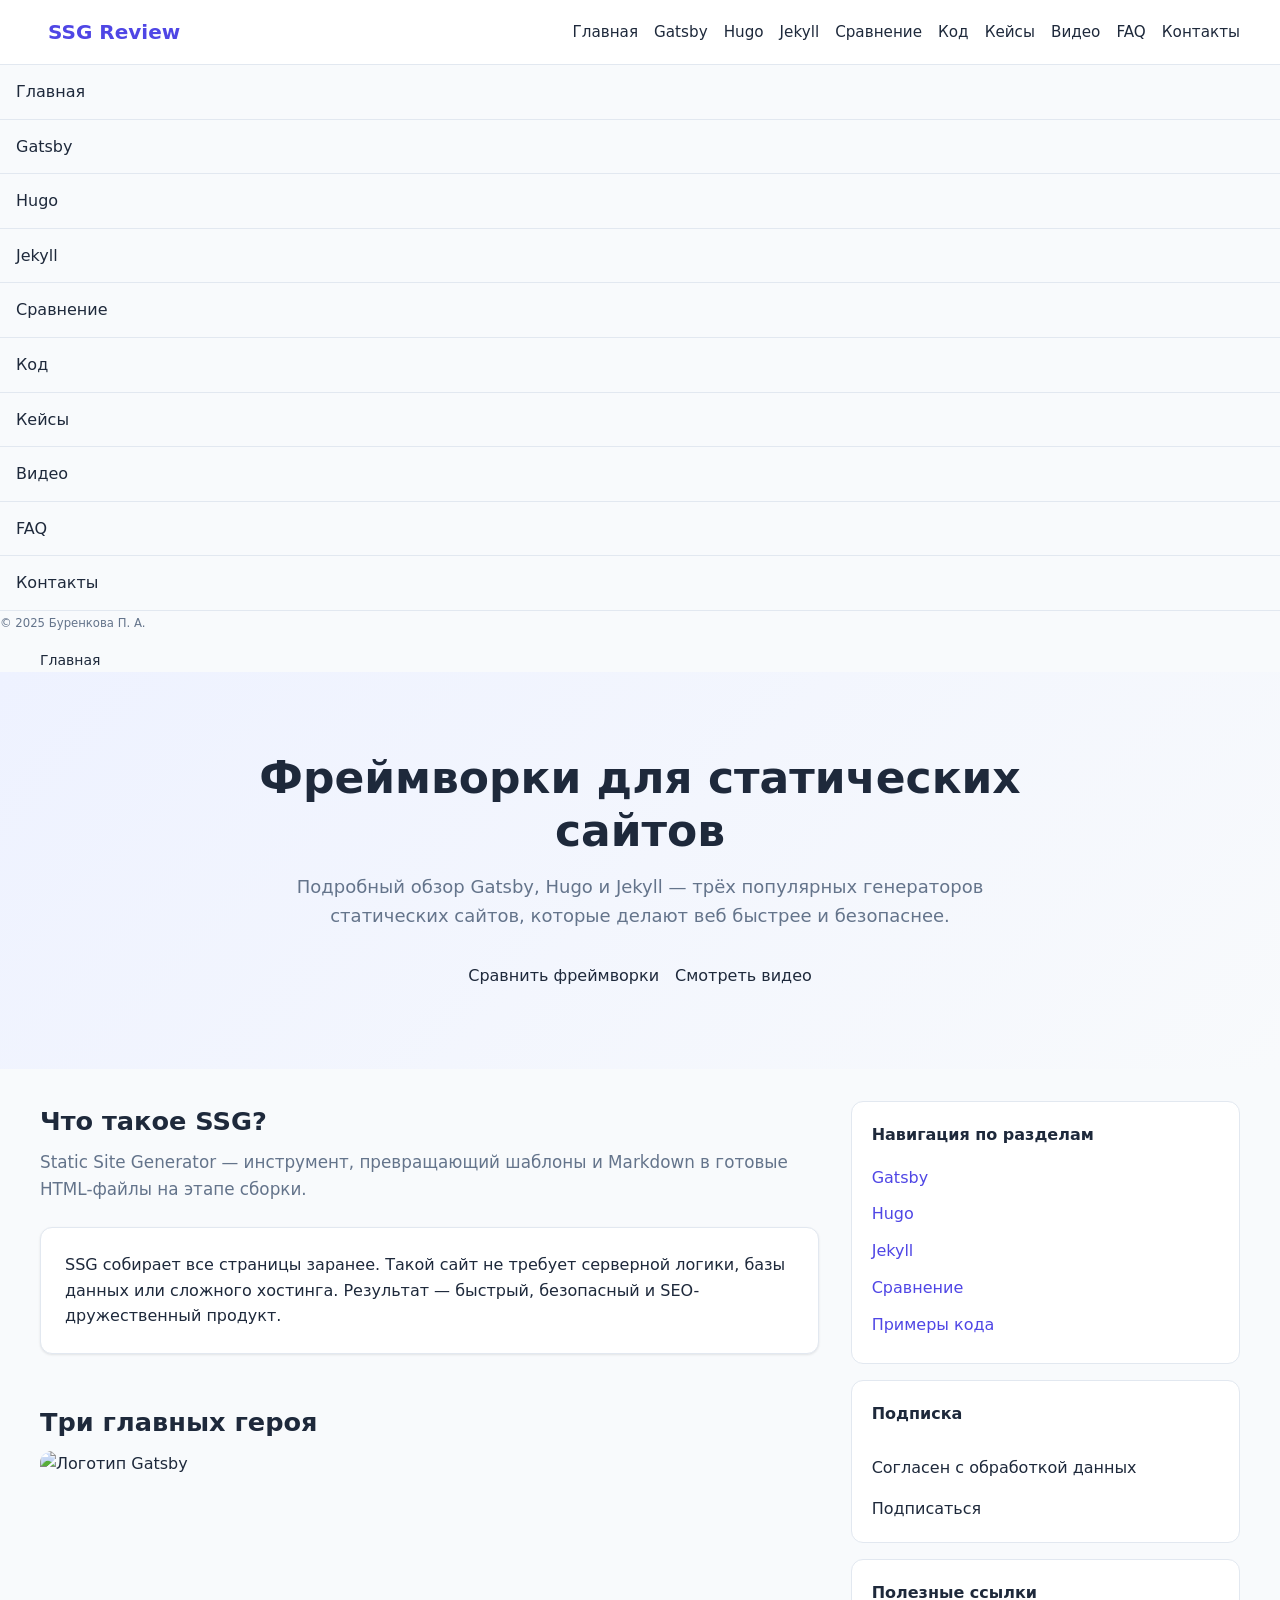
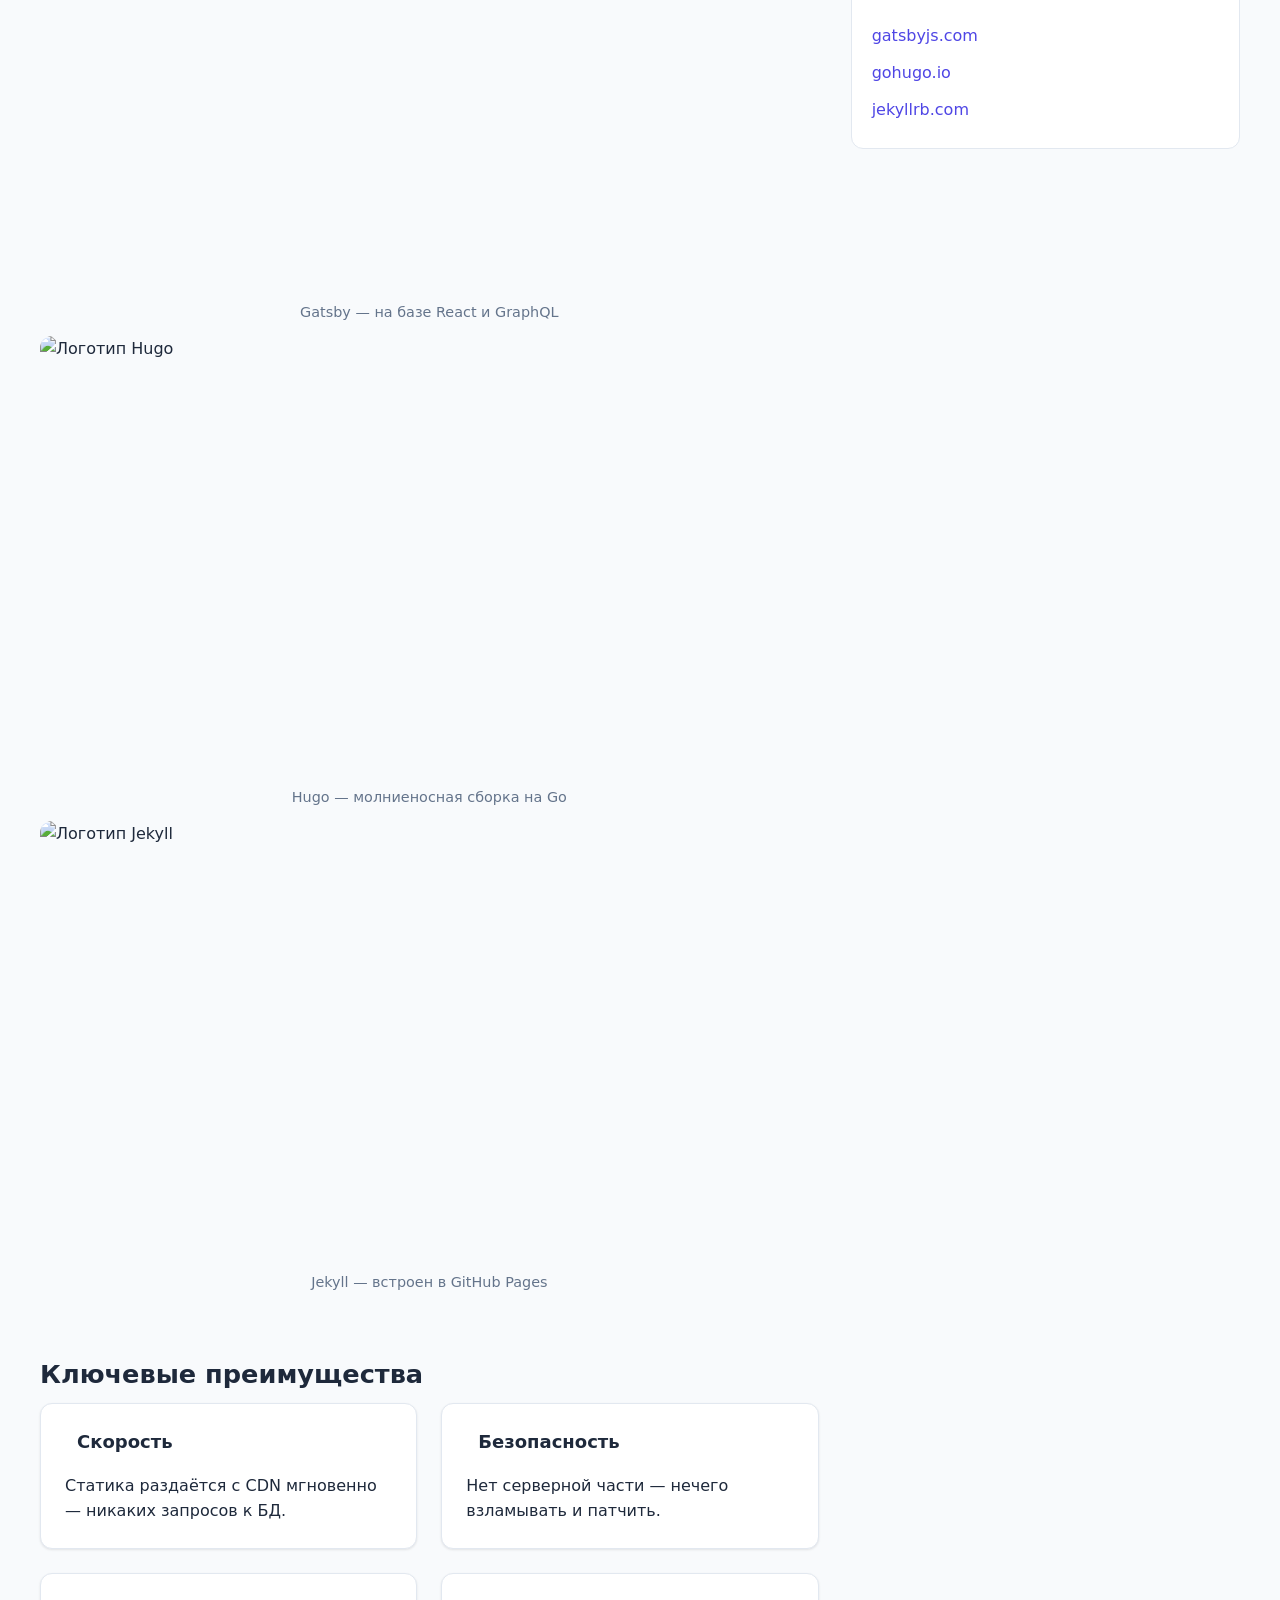
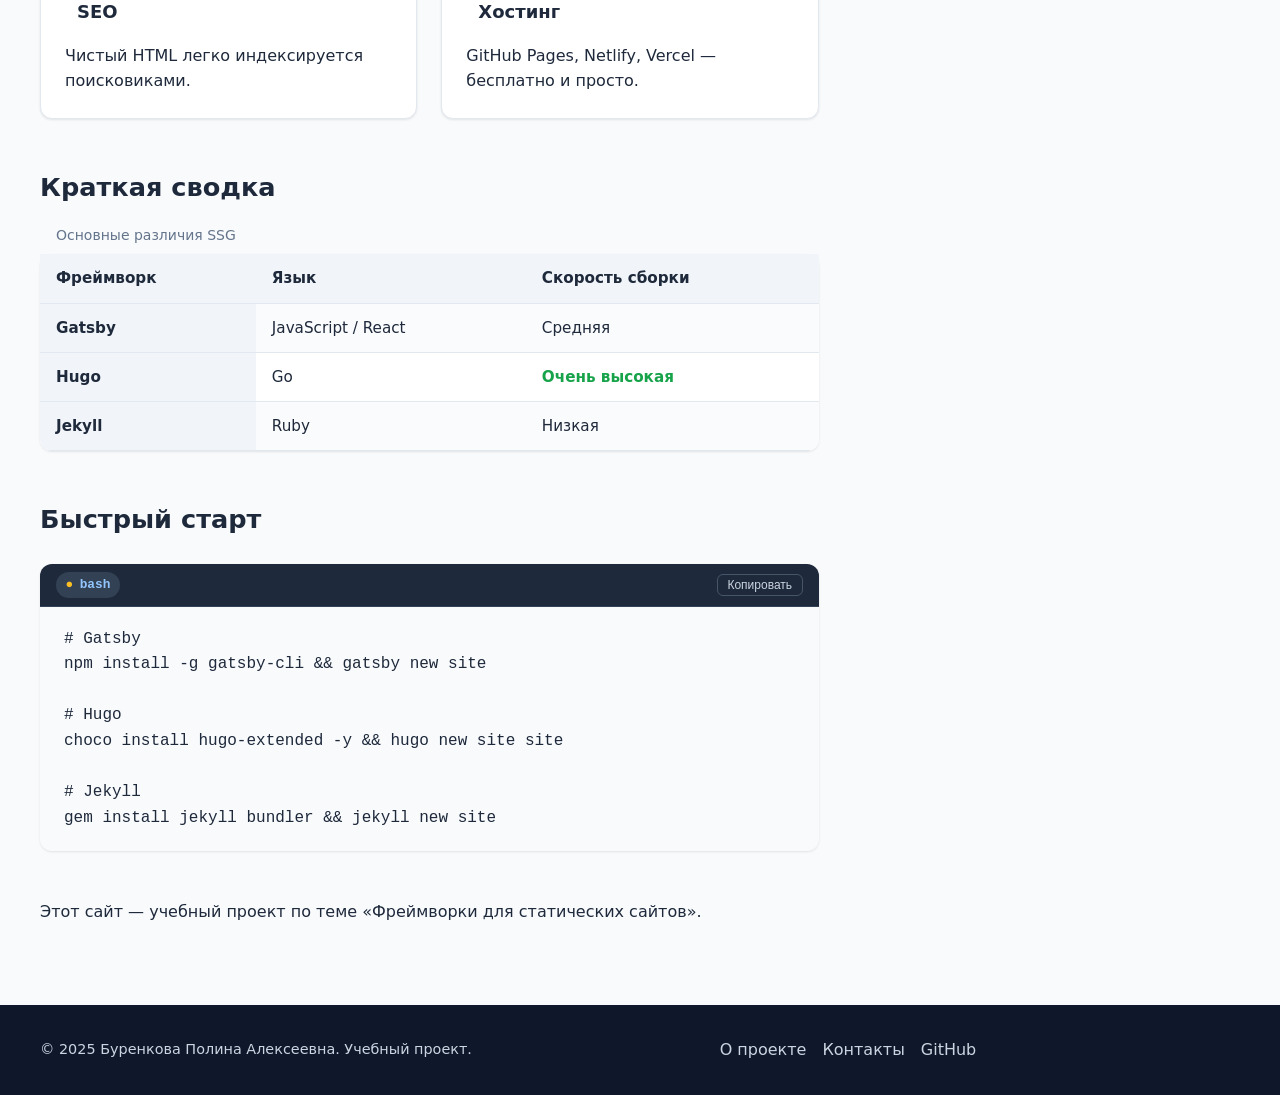
==== index.html @ e3efabc1 "Add files via upload" ====
<!DOCTYPE html>
<html lang="ru">
<head>
  <meta charset="UTF-8">
  <meta name="viewport" content="width=device-width, initial-scale=1.0">
  <title>SSG Review — обзор Gatsby, Hugo, Jekyll</title>
  <meta name="description" content="Учебный проект: сравнение фреймворков для статических сайтов">
  <meta name="author" content="Буренкова Полина Алексеевна">
  <link rel="stylesheet" href="https://cdn.jsdelivr.net/npm/@shoelace-style/shoelace@2.15.0/cdn/themes/light.css">
  <script type="module" src="https://cdn.jsdelivr.net/npm/@shoelace-style/shoelace@2.15.0/cdn/shoelace-autoloader.js"></script>
  <link rel="stylesheet" href="css/style.css">
  <link rel="stylesheet" href="css/prism.css">
  <link rel="stylesheet" href="css/shoelace-override.css">
</head>
<body class="page">

<header class="header" data-js="header">
  <div class="header__inner">
    <a href="index.html" class="header__logo" aria-label="На главную">
      <sl-icon name="layers" class="header__logo-icon"></sl-icon>
      <span class="header__logo-text">SSG Review</span>
    </a>
    <nav class="header__nav" aria-label="Основная навигация">
      <ul class="header__list">
        <li class="header__item"><a href="index.html" class="header__link">Главная</a></li>
        <li class="header__item"><a href="gatsby.html" class="header__link">Gatsby</a></li>
        <li class="header__item"><a href="hugo.html" class="header__link">Hugo</a></li>
        <li class="header__item"><a href="jekyll.html" class="header__link">Jekyll</a></li>
        <li class="header__item"><a href="comparison.html" class="header__link">Сравнение</a></li>
        <li class="header__item"><a href="code.html" class="header__link">Код</a></li>
        <li class="header__item"><a href="usage.html" class="header__link">Кейсы</a></li>
        <li class="header__item"><a href="video.html" class="header__link">Видео</a></li>
        <li class="header__item"><a href="faq.html" class="header__link">FAQ</a></li>
        <li class="header__item"><a href="contacts.html" class="header__link">Контакты</a></li>
      </ul>
    </nav>
    <sl-icon-button name="list" label="Открыть меню" class="header__burger" data-js="burger"></sl-icon-button>
  </div>
</header>

<sl-drawer label="Меню" placement="end" class="drawer" data-js="drawer">
  <nav class="drawer__nav" aria-label="Мобильная навигация">
    <ul class="drawer__list">
      <li class="drawer__item"><a href="index.html" class="drawer__link">Главная</a></li>
      <li class="drawer__item"><a href="gatsby.html" class="drawer__link">Gatsby</a></li>
      <li class="drawer__item"><a href="hugo.html" class="drawer__link">Hugo</a></li>
      <li class="drawer__item"><a href="jekyll.html" class="drawer__link">Jekyll</a></li>
      <li class="drawer__item"><a href="comparison.html" class="drawer__link">Сравнение</a></li>
      <li class="drawer__item"><a href="code.html" class="drawer__link">Код</a></li>
      <li class="drawer__item"><a href="usage.html" class="drawer__link">Кейсы</a></li>
      <li class="drawer__item"><a href="video.html" class="drawer__link">Видео</a></li>
      <li class="drawer__item"><a href="faq.html" class="drawer__link">FAQ</a></li>
      <li class="drawer__item"><a href="contacts.html" class="drawer__link">Контакты</a></li>
    </ul>
  </nav>
  <div slot="footer" class="drawer__footer"><small>© 2025 Буренкова П. А.</small></div>
</sl-drawer>

<nav class="breadcrumbs" aria-label="Хлебные крошки">
  <ol class="breadcrumbs__list">
    <li class="breadcrumbs__item"><span class="breadcrumbs__current">Главная</span></li>
  </ol>
</nav>

<section class="hero hero_theme_gradient">
  <div class="hero__inner">
    <h1 class="hero__title">Фреймворки для статических сайтов</h1>
    <p class="hero__subtitle">
      Подробный обзор Gatsby, Hugo и Jekyll — трёх популярных генераторов
      статических сайтов, которые делают веб быстрее и безопаснее.
    </p>
    <div class="hero__actions">
      <sl-button variant="primary" size="large" href="comparison.html">
        <sl-icon slot="prefix" name="bar-chart"></sl-icon>Сравнить фреймворки
      </sl-button>
      <sl-button variant="default" size="large" href="video.html">
        <sl-icon slot="prefix" name="play-circle"></sl-icon>Смотреть видео
      </sl-button>
    </div>
  </div>
</section>

<div class="layout">
  <main class="layout__main">

    <section class="section">
      <h2 class="section__title">Что такое SSG?</h2>
      <p class="section__subtitle">
        Static Site Generator — инструмент, превращающий шаблоны и Markdown
        в готовые HTML-файлы на этапе сборки.
      </p>
      <div class="card card_bordered">
        <div class="card__body">
          <p class="card__text">
            SSG собирает все страницы заранее. Такой сайт не требует серверной
            логики, базы данных или сложного хостинга. Результат — быстрый,
            безопасный и SEO-дружественный продукт.
          </p>
        </div>
      </div>
    </section>

    <section class="section">
      <h2 class="section__title">Три главных героя</h2>
      <sl-carousel pagination navigation loop class="carousel">
        <sl-carousel-item>
          <figure class="carousel__figure">
            <img src="img/gatsby.webp" alt="Логотип Gatsby" title="Gatsby — React-based SSG"
                 class="carousel__image" loading="lazy" width="800" height="450">
            <figcaption class="carousel__caption">Gatsby — на базе React и GraphQL</figcaption>
          </figure>
        </sl-carousel-item>
        <sl-carousel-item>
          <figure class="carousel__figure">
            <img src="img/hugo.webp" alt="Логотип Hugo" title="Hugo — самый быстрый SSG на Go"
                 class="carousel__image" loading="lazy" width="800" height="450">
            <figcaption class="carousel__caption">Hugo — молниеносная сборка на Go</figcaption>
          </figure>
        </sl-carousel-item>
        <sl-carousel-item>
          <figure class="carousel__figure">
            <img src="img/jekyll.webp" alt="Логотип Jekyll" title="Jekyll — классика для GitHub Pages"
                 class="carousel__image" loading="lazy" width="800" height="450">
            <figcaption class="carousel__caption">Jekyll — встроен в GitHub Pages</figcaption>
          </figure>
        </sl-carousel-item>
      </sl-carousel>
    </section>

    <section class="section">
      <h2 class="section__title">Ключевые преимущества</h2>
      <div class="grid grid_cols_2">
        <article class="card card_bordered">
          <div class="card__header">
            <sl-icon name="lightning-charge" class="card__icon"></sl-icon>
            <h3 class="card__title">Скорость</h3>
          </div>
          <div class="card__body">
            <p class="card__text">Статика раздаётся с CDN мгновенно — никаких запросов к БД.</p>
          </div>
        </article>
        <article class="card card_bordered">
          <div class="card__header">
            <sl-icon name="shield-check" class="card__icon"></sl-icon>
            <h3 class="card__title">Безопасность</h3>
          </div>
          <div class="card__body">
            <p class="card__text">Нет серверной части — нечего взламывать и патчить.</p>
          </div>
        </article>
        <article class="card card_bordered">
          <div class="card__header">
            <sl-icon name="search" class="card__icon"></sl-icon>
            <h3 class="card__title">SEO</h3>
          </div>
          <div class="card__body">
            <p class="card__text">Чистый HTML легко индексируется поисковиками.</p>
          </div>
        </article>
        <article class="card card_bordered">
          <div class="card__header">
            <sl-icon name="cloud-upload" class="card__icon"></sl-icon>
            <h3 class="card__title">Хостинг</h3>
          </div>
          <div class="card__body">
            <p class="card__text">GitHub Pages, Netlify, Vercel — бесплатно и просто.</p>
          </div>
        </article>
      </div>
    </section>

    <section class="section">
      <h2 class="section__title">Краткая сводка</h2>
      <table class="table table_striped">
        <caption class="table__caption">Основные различия SSG</caption>
        <thead class="table__head">
          <tr class="table__row">
            <th scope="col" class="table__cell table__cell_head">Фреймворк</th>
            <th scope="col" class="table__cell table__cell_head">Язык</th>
            <th scope="col" class="table__cell table__cell_head">Скорость сборки</th>
          </tr>
        </thead>
        <tbody class="table__body">
          <tr class="table__row">
            <th scope="row" class="table__cell table__cell_head">Gatsby</th>
            <td class="table__cell">JavaScript / React</td>
            <td class="table__cell">Средняя</td>
          </tr>
          <tr class="table__row">
            <th scope="row" class="table__cell table__cell_head">Hugo</th>
            <td class="table__cell">Go</td>
            <td class="table__cell table__cell_accent">Очень высокая</td>
          </tr>
          <tr class="table__row">
            <th scope="row" class="table__cell table__cell_head">Jekyll</th>
            <td class="table__cell">Ruby</td>
            <td class="table__cell">Низкая</td>
          </tr>
        </tbody>
      </table>
    </section>

    <section class="section">
      <h2 class="section__title">Быстрый старт</h2>
      <div class="code-block">
        <div class="code-block__header">
          <span class="code-block__lang">bash</span>
          <button class="code-block__copy" data-js="copy">Копировать</button>
        </div>
        <pre class="code-block__body"><code class="language-bash"># Gatsby
npm install -g gatsby-cli && gatsby new site

# Hugo
choco install hugo-extended -y && hugo new site site

# Jekyll
gem install jekyll bundler && jekyll new site</code></pre>
      </div>
    </section>

    <section class="section">
      <sl-alert variant="primary" open class="alert alert_info">
        <sl-icon slot="icon" name="info-circle"></sl-icon>
        Этот сайт — учебный проект по теме «Фреймворки для статических сайтов».
      </sl-alert>
    </section>

  </main>

  <aside class="layout__aside" aria-label="Боковая панель">
    <div class="aside__card">
      <h3 class="aside__title">Навигация по разделам</h3>
      <ul class="aside__list">
        <li class="aside__item"><a href="gatsby.html" class="aside__link">Gatsby</a></li>
        <li class="aside__item"><a href="hugo.html" class="aside__link">Hugo</a></li>
        <li class="aside__item"><a href="jekyll.html" class="aside__link">Jekyll</a></li>
        <li class="aside__item"><a href="comparison.html" class="aside__link">Сравнение</a></li>
        <li class="aside__item"><a href="code.html" class="aside__link">Примеры кода</a></li>
      </ul>
    </div>

    <div class="aside__card">
      <h3 class="aside__title">Подписка</h3>
      <form class="form" data-js="subscribe-form" novalidate>
        <div class="form__field">

          <sl-input id="aside-email" name="email" type="email" placeholder="you@example.com" required class="form__input"></sl-input>
        </div>
        <div class="form__field">
          <sl-checkbox name="agree" class="form__checkbox" required>Согласен с обработкой данных</sl-checkbox>
        </div>
        <div class="form__actions">
          <sl-button type="submit" variant="success" class="button button_block">Подписаться</sl-button>
        </div>
      </form>
    </div>

    <div class="aside__card">
      <h3 class="aside__title">Полезные ссылки</h3>
      <ul class="aside__list">
        <li class="aside__item"><a href="https://www.gatsbyjs.com/" class="aside__link" target="_blank" rel="noopener">gatsbyjs.com</a></li>
        <li class="aside__item"><a href="https://gohugo.io/" class="aside__link" target="_blank" rel="noopener">gohugo.io</a></li>
        <li class="aside__item"><a href="https://jekyllrb.com/" class="aside__link" target="_blank" rel="noopener">jekyllrb.com</a></li>
      </ul>
    </div>
  </aside>
</div>

<footer class="footer">
  <div class="footer__inner">
    <p class="footer__copyright">© 2025 Буренкова Полина Алексеевна. Учебный проект.</p>
    <ul class="footer__links">
      <li class="footer__item"><a href="about.html" class="footer__link">О проекте</a></li>
      <li class="footer__item"><a href="contacts.html" class="footer__link">Контакты</a></li>
      <li class="footer__item"><a href="https://github.com/" class="footer__link" target="_blank" rel="noopener">GitHub</a></li>
    </ul>
    <div class="footer__social">
      <sl-icon-button name="github" label="GitHub" href="https://github.com/" target="_blank"></sl-icon-button>
      <sl-icon-button name="telegram" label="Telegram"></sl-icon-button>
      <sl-icon-button name="envelope" label="Email"></sl-icon-button>
    </div>
  </div>
</footer>

<script src="https://cdn.jsdelivr.net/npm/prismjs@1.29.0/components/prism-core.min.js"></script>
<script src="https://cdn.jsdelivr.net/npm/prismjs@1.29.0/plugins/autoloader/prism-autoloader.min.js"></script>
<script src="js/main.js" type="module"></script>
</body>
</html>
---- css/style.css ----
/* =========================================================
   SSG Review — кастомные стили (БЭМ)
   ========================================================= */

:root {
  --brand: #4f46e5;
  --brand-dark: #3730a3;
  --brand-light: #e0e7ff;
  --bg: #f8fafc;
  --bg-alt: #ffffff;
  --text: #1e293b;
  --text-muted: #64748b;
  --border: #e2e8f0;
  --success: #16a34a;
  --warning: #f59e0b;
  --danger: #dc2626;
  --radius: 12px;
  --radius-sm: 8px;
  --shadow: 0 1px 3px rgba(0, 0, 0, .06), 0 1px 2px rgba(0, 0, 0, .04);
  --shadow-lg: 0 10px 25px rgba(0, 0, 0, .08);
  --container: 1200px;
  --gap: 1.5rem;
  --transition: .2s ease;
}

*, *::before, *::after { box-sizing: border-box; }

html { scroll-behavior: smooth; }

body {
  margin: 0;
  font-family: 'Inter', system-ui, -apple-system, sans-serif;
  font-size: 16px;
  line-height: 1.6;
  color: var(--text);
  background: var(--bg);
}

img { max-width: 100%; height: auto; display: block; }
a { color: var(--brand); text-decoration: none; }
a:hover { text-decoration: underline; }

.page { min-height: 100vh; display: flex; flex-direction: column; }

/* ---------- header ---------- */
.header {
  position: sticky; top: 0; z-index: 100;
  background: var(--bg-alt);
  border-bottom: 1px solid var(--border);
  backdrop-filter: blur(8px);
}
.header__inner {
  width: min(var(--container), 100% - 2rem);
  margin-inline: auto;
  display: flex; align-items: center; justify-content: space-between;
  gap: var(--gap); padding: 1rem 0;
}
.header__logo {
  display: inline-flex; align-items: center; gap: .5rem;
  font-weight: 700; font-size: 1.25rem; color: var(--brand);
}
.header__logo-icon { font-size: 1.5rem; }
.header__list {
  display: none; list-style: none; margin: 0; padding: 0; gap: 1rem;
  flex-wrap: wrap;
}
.header__link { color: var(--text); font-weight: 500; font-size: .95rem; padding: .25rem 0; }
.header__link:hover { color: var(--brand); text-decoration: none; }
.header__link_active { color: var(--brand); border-bottom: 2px solid var(--brand); }
.header__burger { display: inline-flex; }

/* ---------- drawer ---------- */
.drawer__list { list-style: none; padding: 0; margin: 0; }
.drawer__item { border-bottom: 1px solid var(--border); }
.drawer__link { display: block; padding: .875rem 1rem; color: var(--text); font-weight: 500; }
.drawer__link:hover { background: var(--brand-light); text-decoration: none; }
.drawer__footer { color: var(--text-muted); font-size: .875rem; }

/* ---------- breadcrumbs ---------- */
.breadcrumbs {
  width: min(var(--container), 100% - 2rem);
  margin: 1rem auto 0;
}
.breadcrumbs__list {
  display: flex; flex-wrap: wrap; gap: .5rem;
  list-style: none; margin: 0; padding: 0;
  font-size: .875rem; color: var(--text-muted);
}
.breadcrumbs__item + .breadcrumbs__item::before {
  content: '/'; margin-right: .5rem; color: var(--text-muted);
}
.breadcrumbs__link { color: var(--text-muted); }
.breadcrumbs__current { color: var(--text); font-weight: 500; }

/* ---------- hero ---------- */
.hero { padding: 3rem 0; background: var(--bg-alt); }
.hero_theme_gradient { background: linear-gradient(135deg, #eef2ff 0%, #f8fafc 100%); }
.hero__inner {
  width: min(var(--container), 100% - 2rem);
  margin-inline: auto; max-width: 800px; text-align: center;
}
.hero__title {
  font-size: clamp(1.75rem, 4vw, 2.75rem);
  line-height: 1.2; margin: 0 0 1rem; color: var(--text);
}
.hero__subtitle { font-size: 1.125rem; color: var(--text-muted); margin: 0 0 2rem; }
.hero__actions { display: flex; flex-wrap: wrap; gap: 1rem; justify-content: center; }

/* ---------- layout ---------- */
.layout {
  width: min(var(--container), 100% - 2rem);
  margin-inline: auto;
  display: grid; gap: 2rem; padding: 2rem 0;
  grid-template-columns: 1fr;
}
.layout__main { min-width: 0; }
.layout__aside { min-width: 0; }

/* ---------- section ---------- */
.section { margin-bottom: 3rem; }
.section__title { font-size: 1.6rem; margin: 0 0 .5rem; color: var(--text); }
.section__subtitle { font-size: 1.05rem; color: var(--text-muted); margin: 0 0 1.5rem; }

/* ---------- card ---------- */
.card {
  background: var(--bg-alt); border-radius: var(--radius);
  padding: 1.5rem; box-shadow: var(--shadow);
  transition: box-shadow var(--transition), transform var(--transition);
}
.card:hover { box-shadow: var(--shadow-lg); }
.card_bordered { border: 1px solid var(--border); }
.card_theme_dark { background: #0f172a; color: #e2e8f0; }
.card_size_lg { padding: 2rem; }
.card__header { display: flex; align-items: center; gap: .75rem; margin-bottom: 1rem; }
.card__icon { font-size: 1.5rem; color: var(--brand); }
.card__title { margin: 0; font-size: 1.125rem; }
.card__body { color: var(--text); }
.card__text { margin: 0 0 .75rem; }
.card__text:last-child { margin-bottom: 0; }
.card__footer {
  margin-top: 1rem; padding-top: 1rem; border-top: 1px solid var(--border);
}

/* ---------- grid ---------- */
.grid { display: grid; gap: var(--gap); }
.grid_cols_2 { grid-template-columns: 1fr; }
.grid_cols_3 { grid-template-columns: 1fr; }

/* ---------- table ---------- */
.table {
  width: 100%; border-collapse: collapse;
  background: var(--bg-alt); border-radius: var(--radius);
  overflow: hidden; box-shadow: var(--shadow); font-size: .95rem;
}
.table__caption {
  caption-side: top; text-align: left;
  padding: .5rem 1rem; color: var(--text-muted); font-size: .875rem;
}
.table__cell {
  padding: .75rem 1rem; text-align: left;
  border-bottom: 1px solid var(--border);
}
.table__cell_head { background: #f1f5f9; font-weight: 600; color: var(--text); }
.table__cell_accent { color: var(--success); font-weight: 600; }
.table_striped .table__body .table__row:nth-child(odd) { background: #fafbfc; }

/* ---------- form ---------- */
.form { display: flex; flex-direction: column; gap: 1rem; }
.form_inline { flex-direction: row; align-items: flex-end; flex-wrap: wrap; }
.form__field { display: flex; flex-direction: column; gap: .375rem; }
.form__label { font-weight: 500; font-size: .9rem; }
.form__input { width: 100%; }
.form__actions { display: flex; gap: .75rem; flex-wrap: wrap; }

/* ---------- button ---------- */
.button { cursor: pointer; }
.button_primary { background: var(--brand); color: #fff; }
.button_secondary { background: var(--bg-alt); color: var(--text); border: 1px solid var(--border); }
.button_ghost { background: transparent; color: var(--brand); }
.button_block { width: 100%; }

/* ---------- list ---------- */
.list { list-style: none; padding: 0; margin: 0; }
.list__item { padding: .35rem 0; }
.list_marker_check .list__item::before {
  content: '✓'; color: var(--success);
  margin-right: .5rem; font-weight: 700;
}

/* ---------- code ---------- */
.code {
  background: #0f172a; color: #e2e8f0;
  padding: 1rem 1.25rem; border-radius: var(--radius-sm);
  overflow-x: auto;
  font-family: 'JetBrains Mono', 'Fira Code', monospace;
  font-size: .875rem; line-height: 1.5;
}

/* ---------- code-block (обёртка) ---------- */
.code-block {
  margin: 1.5rem 0; border-radius: var(--radius);
  overflow: hidden; box-shadow: var(--shadow);
}
.code-block__header {
  display: flex; align-items: center; justify-content: space-between;
  padding: .5rem 1rem; background: #1e293b; color: #cbd5e1;
  font-size: .8rem; font-family: 'JetBrains Mono', monospace;
  border-bottom: 1px solid #334155;
}
.code-block__lang {
  display: inline-flex; align-items: center; gap: .4rem;
  padding: .15rem .6rem; background: #334155;
  border-radius: 999px; color: #93c5fd; font-weight: 600;
}
.code-block__lang::before { content: '●'; color: #fbbf24; }
.code-block__copy {
  background: transparent; border: 1px solid #475569;
  color: #cbd5e1; padding: .2rem .6rem; border-radius: 6px;
  font-size: .75rem; cursor: pointer; transition: var(--transition);
}
.code-block__copy:hover { background: #475569; color: #fff; }
.code-block__copy_copied {
  background: var(--success); border-color: var(--success); color: #fff;
}
.code-block__body { margin: 0; }
.code-block__body code { display: block; padding: 1.25rem 1.5rem; }
.code-block__subtitle { font-size: 1rem; margin: 1.25rem 0 .5rem; color: var(--text); }

/* ---------- carousel ---------- */
.carousel { --aspect-ratio: 16 / 9; }
.carousel__figure { margin: 0; }
.carousel__image { width: 100%; border-radius: var(--radius); }
.carousel__caption {
  text-align: center; padding: .75rem;
  color: var(--text-muted); font-size: .9rem;
}

/* ---------- aside ---------- */
.aside__card {
  background: var(--bg-alt); border: 1px solid var(--border);
  border-radius: var(--radius); padding: 1.25rem; margin-bottom: 1rem;
}
.aside__title { margin: 0 0 .75rem; font-size: 1rem; color: var(--text); }
.aside__list { list-style: none; padding: 0; margin: 0; }
.aside__item { padding: .35rem 0; }
.aside__link { color: var(--brand); }

/* ---------- video ---------- */
.video { margin-bottom: 2rem; }
.video__wrapper {
  position: relative; padding-bottom: 56.25%; height: 0;
  overflow: hidden; border-radius: var(--radius); box-shadow: var(--shadow);
}
.video__iframe {
  position: absolute; inset: 0; width: 100%; height: 100%; border: 0;
}
.video__caption {
  text-align: center; margin-top: .75rem;
  font-size: .9rem; color: var(--text-muted);
}

/* ---------- pagination ---------- */
.pagination {
  display: flex; justify-content: space-between; gap: 1rem;
  margin-top: 2rem; padding-top: 1.5rem; border-top: 1px solid var(--border);
}

/* ---------- modal ---------- */
.modal__content { padding: 1rem 0; }
.modal__actions {
  display: flex; gap: .75rem; justify-content: flex-end; margin-top: 1.5rem;
}

/* ---------- footer ---------- */
.footer {
  margin-top: auto; background: #0f172a;
  color: #cbd5e1; padding: 2rem 0;
}
.footer__inner {
  width: min(var(--container), 100% - 2rem);
  margin-inline: auto; display: flex; flex-direction: column;
  gap: 1rem; align-items: center; text-align: center;
}
.footer__copyright { margin: 0; font-size: .9rem; }
.footer__links {
  display: flex; flex-wrap: wrap; gap: 1rem;
  list-style: none; padding: 0; margin: 0;
}
.footer__link { color: #cbd5e1; }
.footer__link:hover { color: #fff; }
.footer__social { display: flex; gap: .5rem; }

/* =========================================================
   MEDIA QUERIES
   ========================================================= */

@media (min-width: 768px) {
  .header__list { display: flex; }
  .header__burger { display: none; }
  .grid_cols_2 { grid-template-columns: repeat(2, 1fr); }
  .grid_cols_3 { grid-template-columns: repeat(2, 1fr); }
  .footer__inner {
    flex-direction: row; justify-content: space-between; text-align: left;
  }
}

@media (min-width: 992px) {
  .layout { grid-template-columns: 2fr 1fr; }
  .grid_cols_3 { grid-template-columns: repeat(3, 1fr); }
  .hero { padding: 5rem 0; }
}
---- css/shoelace-override.css ----
/* Кастомизация Shoelace */

:root {
  --sl-color-primary-600: #4f46e5;
  --sl-color-primary-700: #3730a3;
  --sl-border-radius-medium: 12px;
  --sl-font-sans: 'Inter', system-ui, sans-serif;
}

sl-button::part(base) {
  border-radius: var(--radius);
  font-weight: 500;
  transition: transform .15s ease, box-shadow .15s ease;
}
sl-button::part(base):hover {
  transform: translateY(-1px);
  box-shadow: 0 4px 12px rgba(79, 70, 229, .2);
}

sl-card::part(base) {
  border-radius: var(--radius);
  border: 1px solid var(--border);
  box-shadow: var(--shadow);
}

sl-input::part(base),
sl-textarea::part(base),
sl-select::part(combobox) {
  border-radius: var(--radius-sm);
}

sl-dialog::part(panel) { border-radius: var(--radius); }
sl-dialog::part(title) { font-weight: 700; color: var(--text); }

sl-drawer::part(panel) { --size: 320px; }
sl-drawer::part(header) { border-bottom: 1px solid var(--border); }

sl-alert::part(base) { border-radius: var(--radius); }

sl-details::part(base) {
  border-radius: var(--radius-sm);
  border: 1px solid var(--border);
  margin-bottom: .75rem;
  background: var(--bg-alt);
}
sl-details::part(summary) { font-weight: 600; padding: .75rem 1rem; }
sl-details::part(content) { padding: 0 1rem 1rem; }

sl-carousel::part(navigation-button) {
  background: rgba(79, 70, 229, .8);
}
sl-carousel::part(pagination-item) { background: var(--brand); }

sl-badge::part(base) { border-radius: 999px; }

sl-tab-group::part(base) { --track-width: 2px; }
sl-tab::part(base) { font-weight: 500; }
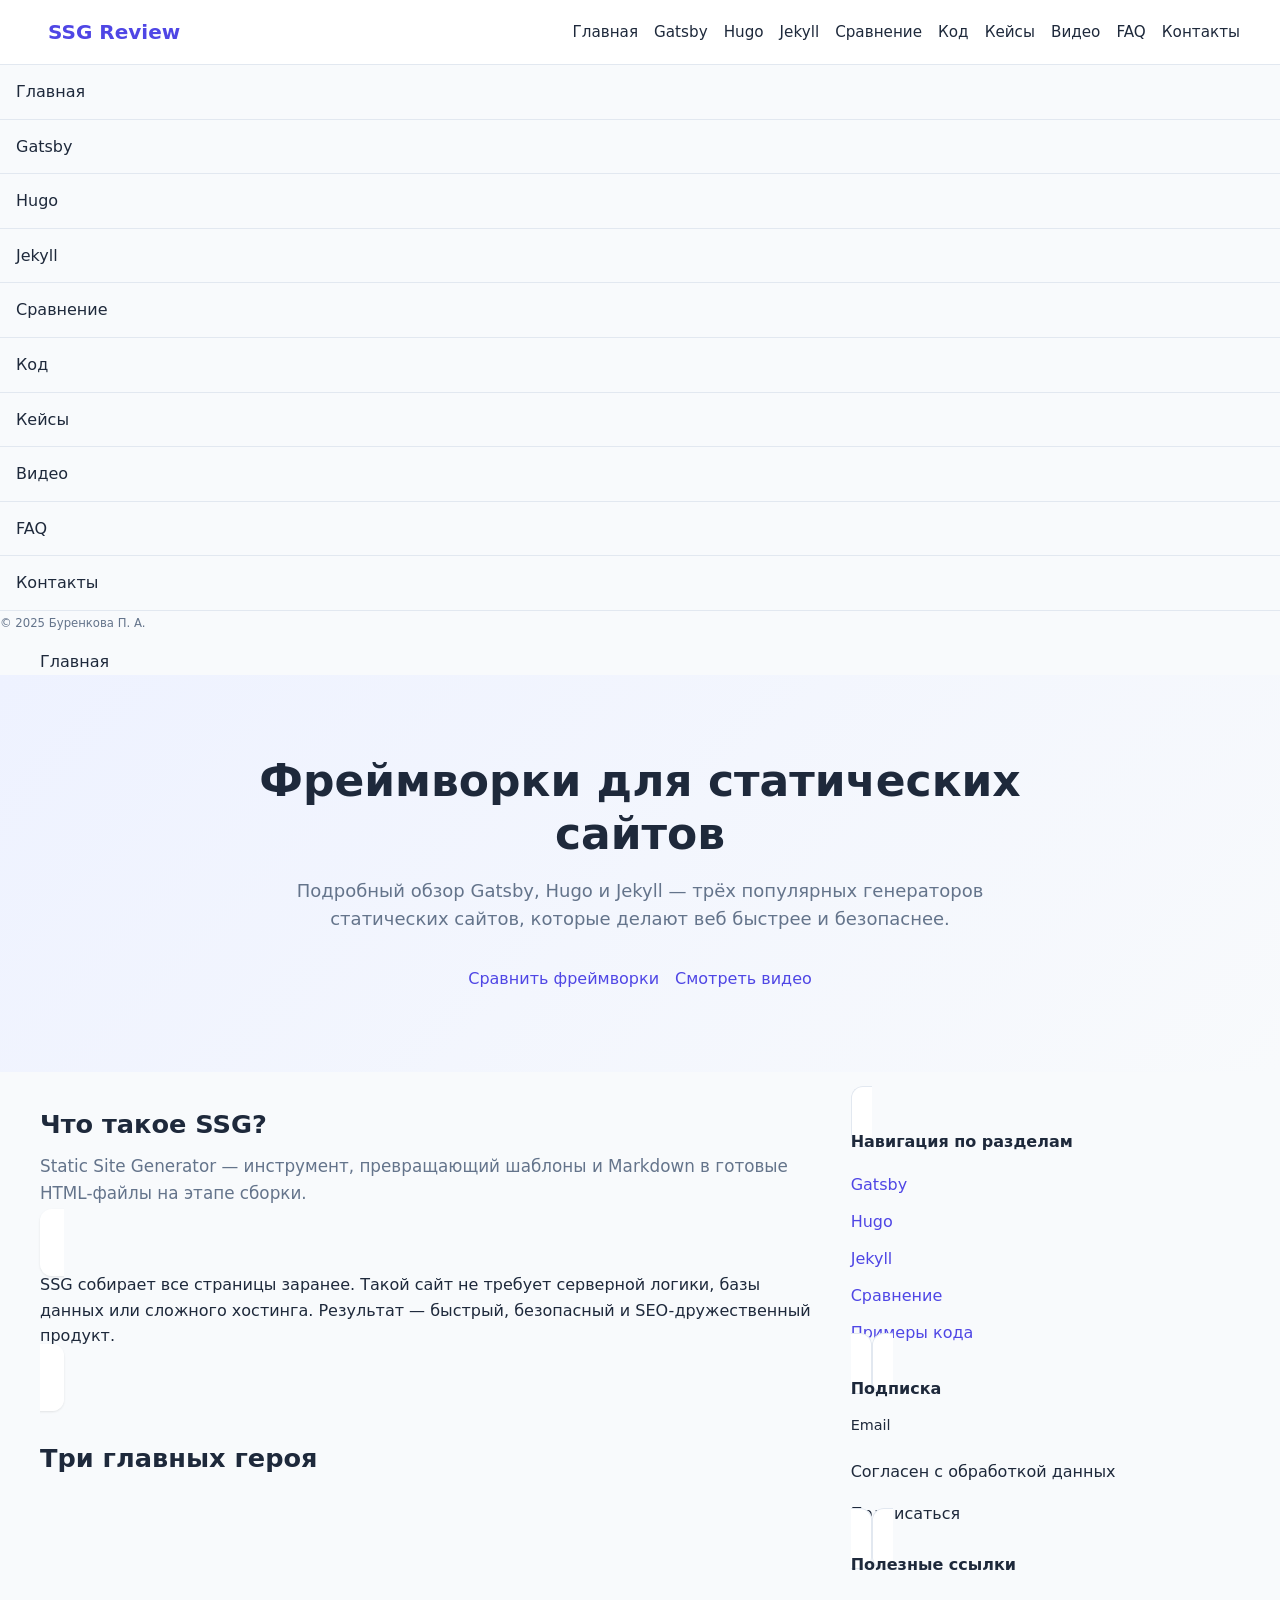
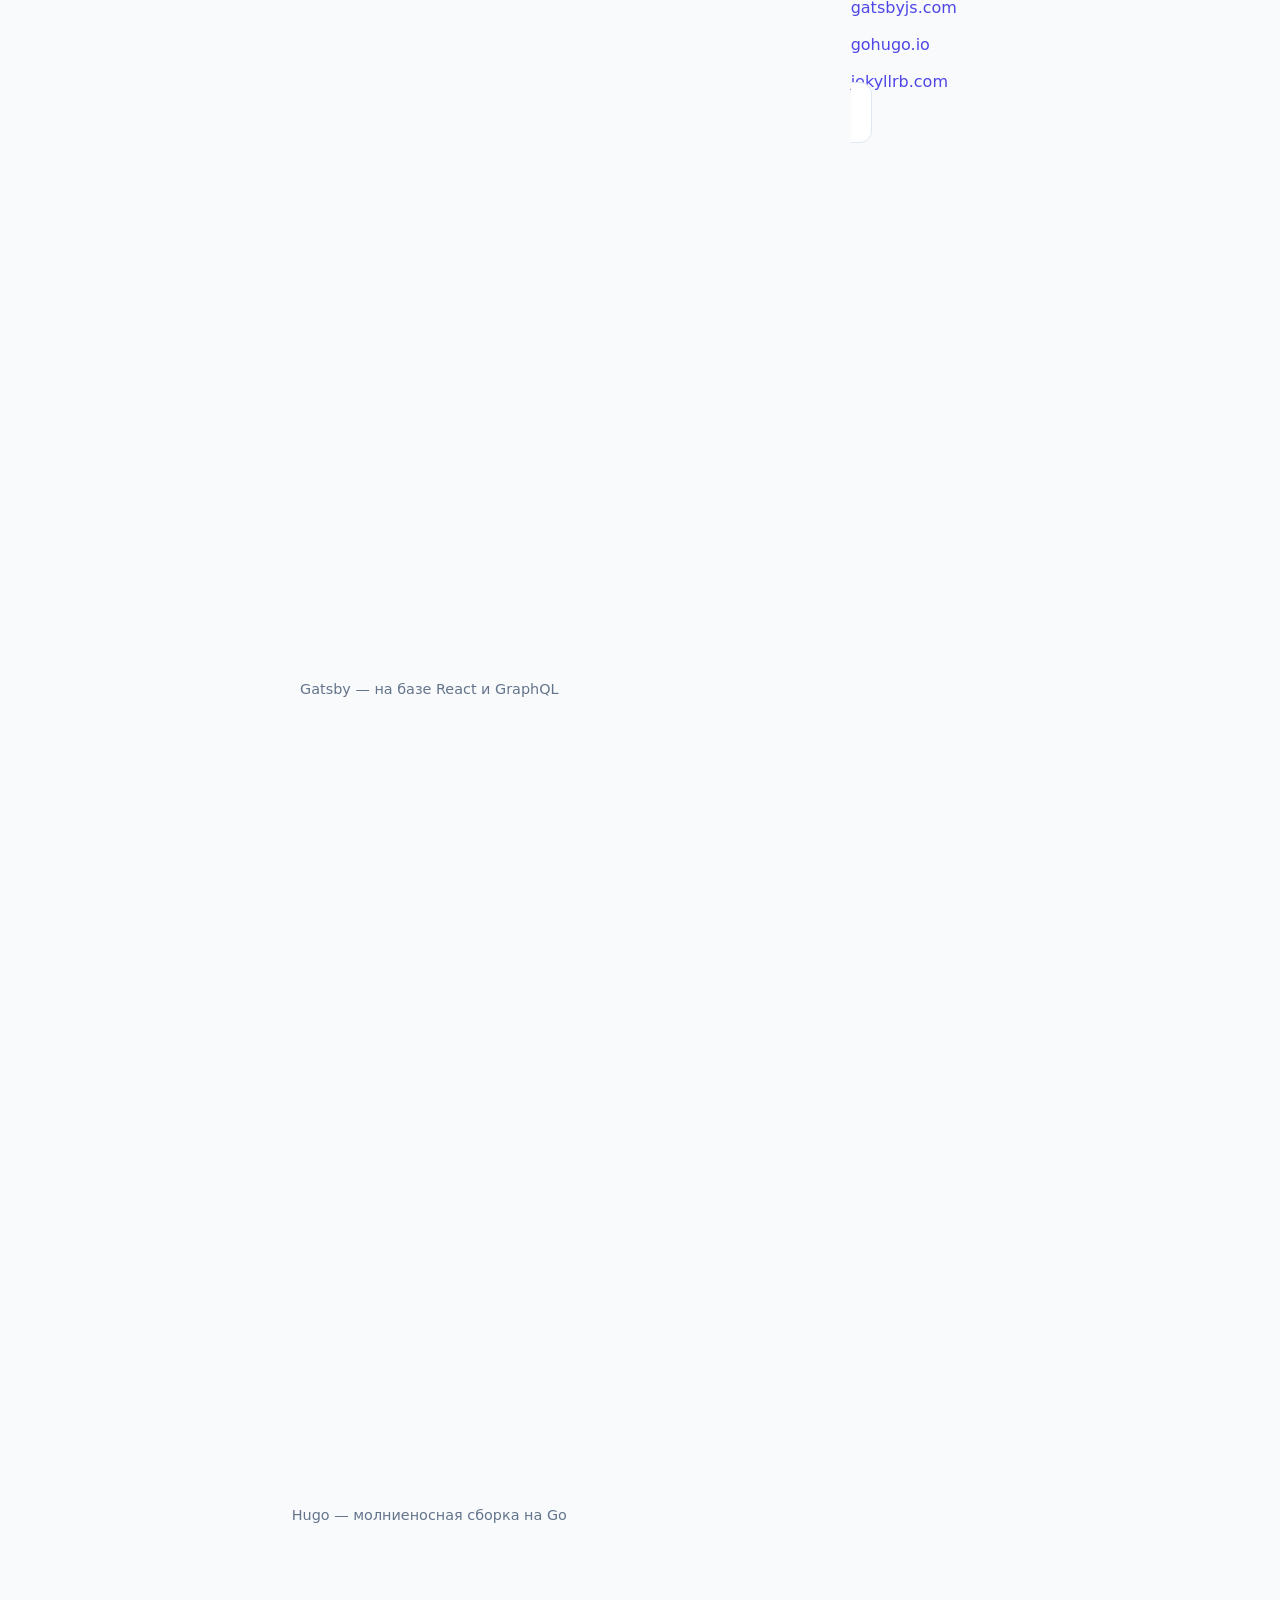
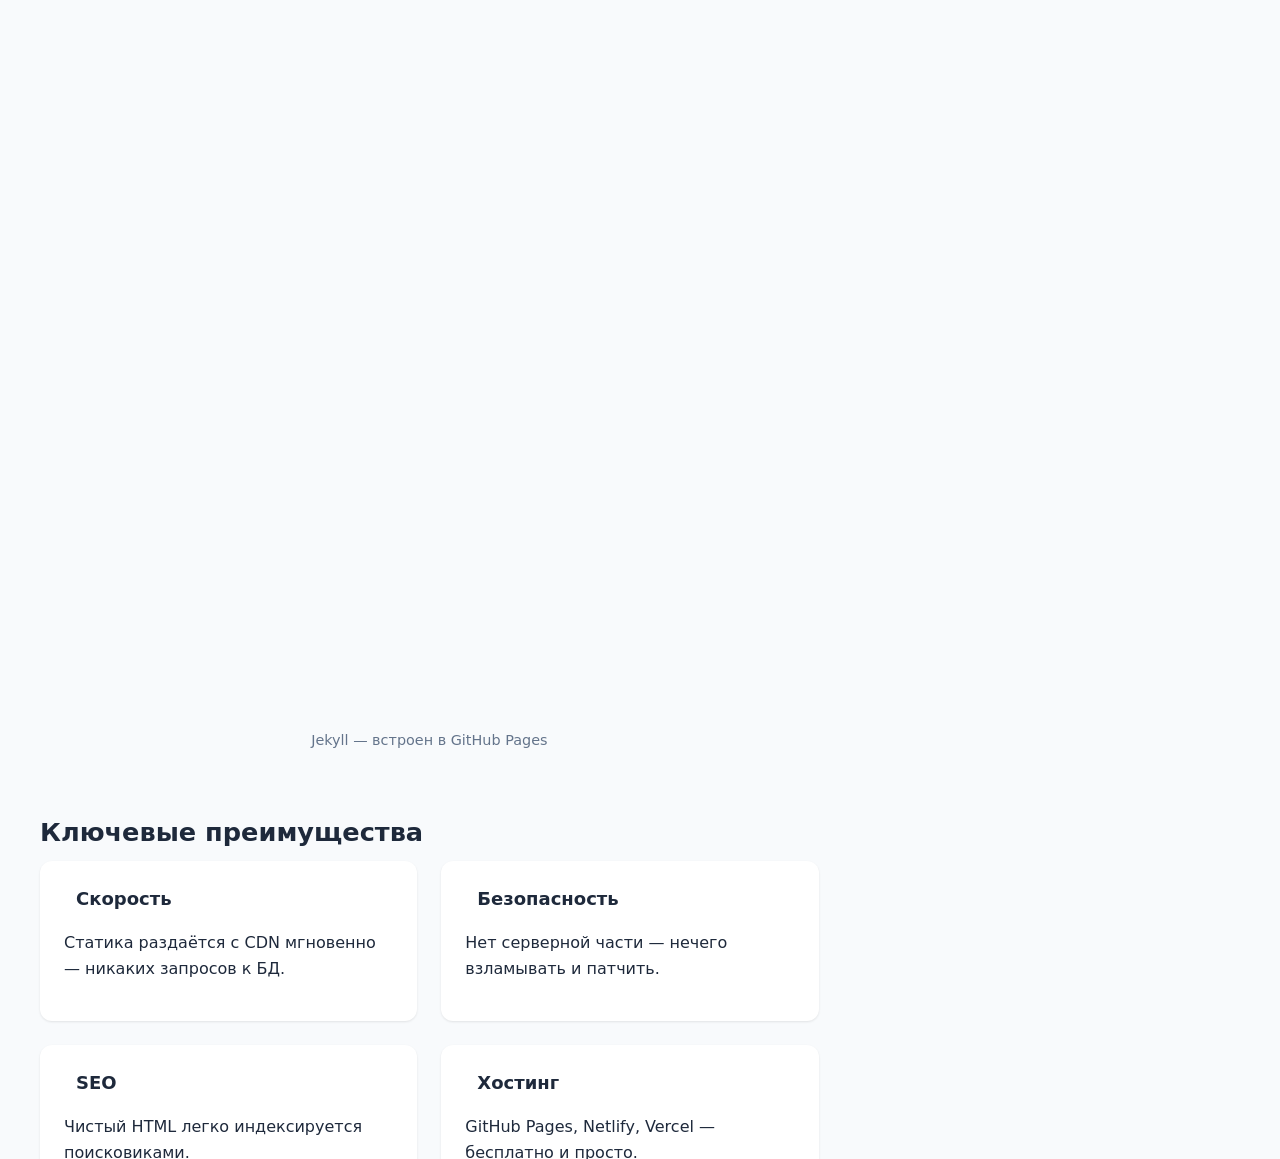
==== commit a7b3ff01: "g" ====
--- a/index.html
+++ b/index.html
@@ -57,9 +57,12 @@
 </sl-drawer>
 
 <nav class="breadcrumbs" aria-label="Хлебные крошки">
-  <ol class="breadcrumbs__list">
-    <li class="breadcrumbs__item"><span class="breadcrumbs__current">Главная</span></li>
-  </ol>
+  <sl-breadcrumb>
+    <sl-breadcrumb-item>
+      <sl-icon slot="prefix" name="house"></sl-icon>
+      Главная
+    </sl-breadcrumb-item>
+  </sl-breadcrumb>
 </nav>
 
 <section class="hero hero_theme_gradient">
@@ -70,12 +73,16 @@
       статических сайтов, которые делают веб быстрее и безопаснее.
     </p>
     <div class="hero__actions">
-      <sl-button variant="primary" size="large" href="comparison.html">
-        <sl-icon slot="prefix" name="bar-chart"></sl-icon>Сравнить фреймворки
-      </sl-button>
-      <sl-button variant="default" size="large" href="video.html">
-        <sl-icon slot="prefix" name="play-circle"></sl-icon>Смотреть видео
-      </sl-button>
+      <a href="comparison.html" class="button-link">
+        <sl-button variant="primary" size="large">
+          <sl-icon slot="prefix" name="bar-chart"></sl-icon>Сравнить фреймворки
+        </sl-button>
+      </a>
+      <a href="video.html" class="button-link">
+        <sl-button variant="default" size="large">
+          <sl-icon slot="prefix" name="play-circle"></sl-icon>Смотреть видео
+        </sl-button>
+      </a>
     </div>
   </div>
 </section>
@@ -89,38 +96,69 @@
         Static Site Generator — инструмент, превращающий шаблоны и Markdown
         в готовые HTML-файлы на этапе сборки.
       </p>
-      <div class="card card_bordered">
-        <div class="card__body">
-          <p class="card__text">
-            SSG собирает все страницы заранее. Такой сайт не требует серверной
-            логики, базы данных или сложного хостинга. Результат — быстрый,
-            безопасный и SEO-дружественный продукт.
-          </p>
-        </div>
-      </div>
+      <sl-card class="card">
+        <p>
+          SSG собирает все страницы заранее. Такой сайт не требует серверной
+          логики, базы данных или сложного хостинга. Результат — быстрый,
+          безопасный и SEO-дружественный продукт.
+        </p>
+      </sl-card>
     </section>
 
     <section class="section">
       <h2 class="section__title">Три главных героя</h2>
       <sl-carousel pagination navigation loop class="carousel">
-        <sl-carousel-item>
+        <sl-carousel-item role="group" aria-label="Gatsby">
           <figure class="carousel__figure">
-            <img src="img/gatsby.webp" alt="Логотип Gatsby" title="Gatsby — React-based SSG"
-                 class="carousel__image" loading="lazy" width="800" height="450">
+            <img
+              src="img/gatsby-800.webp"
+              srcset="img/gatsby-400.webp 400w,
+                      img/gatsby-800.webp 800w,
+                      img/gatsby-1200.webp 1200w"
+              sizes="(max-width: 768px) 100vw,
+                     (max-width: 992px) 50vw,
+                     800px"
+              alt="Логотип Gatsby — React-based SSG"
+              title="Gatsby — React-based SSG"
+              class="carousel__image"
+              loading="lazy"
+              width="800" height="450">
             <figcaption class="carousel__caption">Gatsby — на базе React и GraphQL</figcaption>
           </figure>
         </sl-carousel-item>
-        <sl-carousel-item>
+        <sl-carousel-item role="group" aria-label="Hugo">
           <figure class="carousel__figure">
-            <img src="img/hugo.webp" alt="Логотип Hugo" title="Hugo — самый быстрый SSG на Go"
-                 class="carousel__image" loading="lazy" width="800" height="450">
+            <img
+              src="img/hugo-800.webp"
+              srcset="img/hugo-400.webp 400w,
+                      img/hugo-800.webp 800w,
+                      img/hugo-1200.webp 1200w"
+              sizes="(max-width: 768px) 100vw,
+                     (max-width: 992px) 50vw,
+                     800px"
+              alt="Логотип Hugo — самый быстрый SSG на Go"
+              title="Hugo — самый быстрый SSG на Go"
+              class="carousel__image"
+              loading="lazy"
+              width="800" height="450">
             <figcaption class="carousel__caption">Hugo — молниеносная сборка на Go</figcaption>
           </figure>
         </sl-carousel-item>
-        <sl-carousel-item>
+        <sl-carousel-item role="group" aria-label="Jekyll">
           <figure class="carousel__figure">
-            <img src="img/jekyll.webp" alt="Логотип Jekyll" title="Jekyll — классика для GitHub Pages"
-                 class="carousel__image" loading="lazy" width="800" height="450">
+            <img
+              src="img/jekyll-800.webp"
+              srcset="img/jekyll-400.webp 400w,
+                      img/jekyll-800.webp 800w,
+                      img/jekyll-1200.webp 1200w"
+              sizes="(max-width: 768px) 100vw,
+                     (max-width: 992px) 50vw,
+                     800px"
+              alt="Логотип Jekyll — классика для GitHub Pages"
+              title="Jekyll — классика для GitHub Pages"
+              class="carousel__image"
+              loading="lazy"
+              width="800" height="450">
             <figcaption class="carousel__caption">Jekyll — встроен в GitHub Pages</figcaption>
           </figure>
         </sl-carousel-item>
@@ -130,42 +168,34 @@
     <section class="section">
       <h2 class="section__title">Ключевые преимущества</h2>
       <div class="grid grid_cols_2">
-        <article class="card card_bordered">
-          <div class="card__header">
+        <sl-card class="card">
+          <div slot="header" class="card__header">
             <sl-icon name="lightning-charge" class="card__icon"></sl-icon>
             <h3 class="card__title">Скорость</h3>
           </div>
-          <div class="card__body">
-            <p class="card__text">Статика раздаётся с CDN мгновенно — никаких запросов к БД.</p>
-          </div>
-        </article>
-        <article class="card card_bordered">
-          <div class="card__header">
+          <p>Статика раздаётся с CDN мгновенно — никаких запросов к БД.</p>
+        </sl-card>
+        <sl-card class="card">
+          <div slot="header" class="card__header">
             <sl-icon name="shield-check" class="card__icon"></sl-icon>
             <h3 class="card__title">Безопасность</h3>
           </div>
-          <div class="card__body">
-            <p class="card__text">Нет серверной части — нечего взламывать и патчить.</p>
-          </div>
-        </article>
-        <article class="card card_bordered">
-          <div class="card__header">
+          <p>Нет серверной части — нечего взламывать и патчить.</p>
+        </sl-card>
+        <sl-card class="card">
+          <div slot="header" class="card__header">
             <sl-icon name="search" class="card__icon"></sl-icon>
             <h3 class="card__title">SEO</h3>
           </div>
-          <div class="card__body">
-            <p class="card__text">Чистый HTML легко индексируется поисковиками.</p>
-          </div>
-        </article>
-        <article class="card card_bordered">
-          <div class="card__header">
+          <p>Чистый HTML легко индексируется поисковиками.</p>
+        </sl-card>
+        <sl-card class="card">
+          <div slot="header" class="card__header">
             <sl-icon name="cloud-upload" class="card__icon"></sl-icon>
             <h3 class="card__title">Хостинг</h3>
           </div>
-          <div class="card__body">
-            <p class="card__text">GitHub Pages, Netlify, Vercel — бесплатно и просто.</p>
-          </div>
-        </article>
+          <p>GitHub Pages, Netlify, Vercel — бесплатно и просто.</p>
+        </sl-card>
       </div>
     </section>
 
@@ -205,16 +235,16 @@
       <div class="code-block">
         <div class="code-block__header">
           <span class="code-block__lang">bash</span>
-          <button class="code-block__copy" data-js="copy">Копировать</button>
+          <sl-button size="small" data-js="copy">Копировать</sl-button>
         </div>
         <pre class="code-block__body"><code class="language-bash"># Gatsby
-npm install -g gatsby-cli && gatsby new site
+npm install -g gatsby-cli &amp;&amp; gatsby new site
 
 # Hugo
-choco install hugo-extended -y && hugo new site site
+choco install hugo-extended -y &amp;&amp; hugo new site site
 
 # Jekyll
-gem install jekyll bundler && jekyll new site</code></pre>
+gem install jekyll bundler &amp;&amp; jekyll new site</code></pre>
       </div>
     </section>
 
@@ -228,8 +258,8 @@
   </main>
 
   <aside class="layout__aside" aria-label="Боковая панель">
-    <div class="aside__card">
-      <h3 class="aside__title">Навигация по разделам</h3>
+    <sl-card class="aside__card">
+      <h3 slot="header" class="aside__title">Навигация по разделам</h3>
       <ul class="aside__list">
         <li class="aside__item"><a href="gatsby.html" class="aside__link">Gatsby</a></li>
         <li class="aside__item"><a href="hugo.html" class="aside__link">Hugo</a></li>
@@ -237,13 +267,13 @@
         <li class="aside__item"><a href="comparison.html" class="aside__link">Сравнение</a></li>
         <li class="aside__item"><a href="code.html" class="aside__link">Примеры кода</a></li>
       </ul>
-    </div>
-
-    <div class="aside__card">
-      <h3 class="aside__title">Подписка</h3>
+    </sl-card>
+
+    <sl-card class="aside__card">
+      <h3 slot="header" class="aside__title">Подписка</h3>
       <form class="form" data-js="subscribe-form" novalidate>
         <div class="form__field">
-
+          <label class="form__label" for="aside-email">Email</label>
           <sl-input id="aside-email" name="email" type="email" placeholder="you@example.com" required class="form__input"></sl-input>
         </div>
         <div class="form__field">
@@ -253,16 +283,16 @@
           <sl-button type="submit" variant="success" class="button button_block">Подписаться</sl-button>
         </div>
       </form>
-    </div>
-
-    <div class="aside__card">
-      <h3 class="aside__title">Полезные ссылки</h3>
+    </sl-card>
+
+    <sl-card class="aside__card">
+      <h3 slot="header" class="aside__title">Полезные ссылки</h3>
       <ul class="aside__list">
         <li class="aside__item"><a href="https://www.gatsbyjs.com/" class="aside__link" target="_blank" rel="noopener">gatsbyjs.com</a></li>
         <li class="aside__item"><a href="https://gohugo.io/" class="aside__link" target="_blank" rel="noopener">gohugo.io</a></li>
         <li class="aside__item"><a href="https://jekyllrb.com/" class="aside__link" target="_blank" rel="noopener">jekyllrb.com</a></li>
       </ul>
-    </div>
+    </sl-card>
   </aside>
 </div>
 
@@ -272,12 +302,20 @@
     <ul class="footer__links">
       <li class="footer__item"><a href="about.html" class="footer__link">О проекте</a></li>
       <li class="footer__item"><a href="contacts.html" class="footer__link">Контакты</a></li>
-      <li class="footer__item"><a href="https://github.com/" class="footer__link" target="_blank" rel="noopener">GitHub</a></li>
+      <li class="footer__item"><a href="https://github.com/polina222232/ssg-review" class="footer__link" target="_blank" rel="noopener">GitHub</a></li>
     </ul>
     <div class="footer__social">
-      <sl-icon-button name="github" label="GitHub" href="https://github.com/" target="_blank"></sl-icon-button>
-      <sl-icon-button name="telegram" label="Telegram"></sl-icon-button>
-      <sl-icon-button name="envelope" label="Email"></sl-icon-button>
+      <sl-tooltip content="GitHub репозиторий">
+        <a href="https://github.com/polina222232/ssg-review" target="_blank" rel="noopener" class="icon-link">
+          <sl-icon-button name="github" label="GitHub"></sl-icon-button>
+        </a>
+      </sl-tooltip>
+      <sl-tooltip content="Telegram">
+        <sl-icon-button name="telegram" label="Telegram"></sl-icon-button>
+      </sl-tooltip>
+      <sl-tooltip content="Email">
+        <sl-icon-button name="envelope" label="Email"></sl-icon-button>
+      </sl-tooltip>
     </div>
   </div>
 </footer>
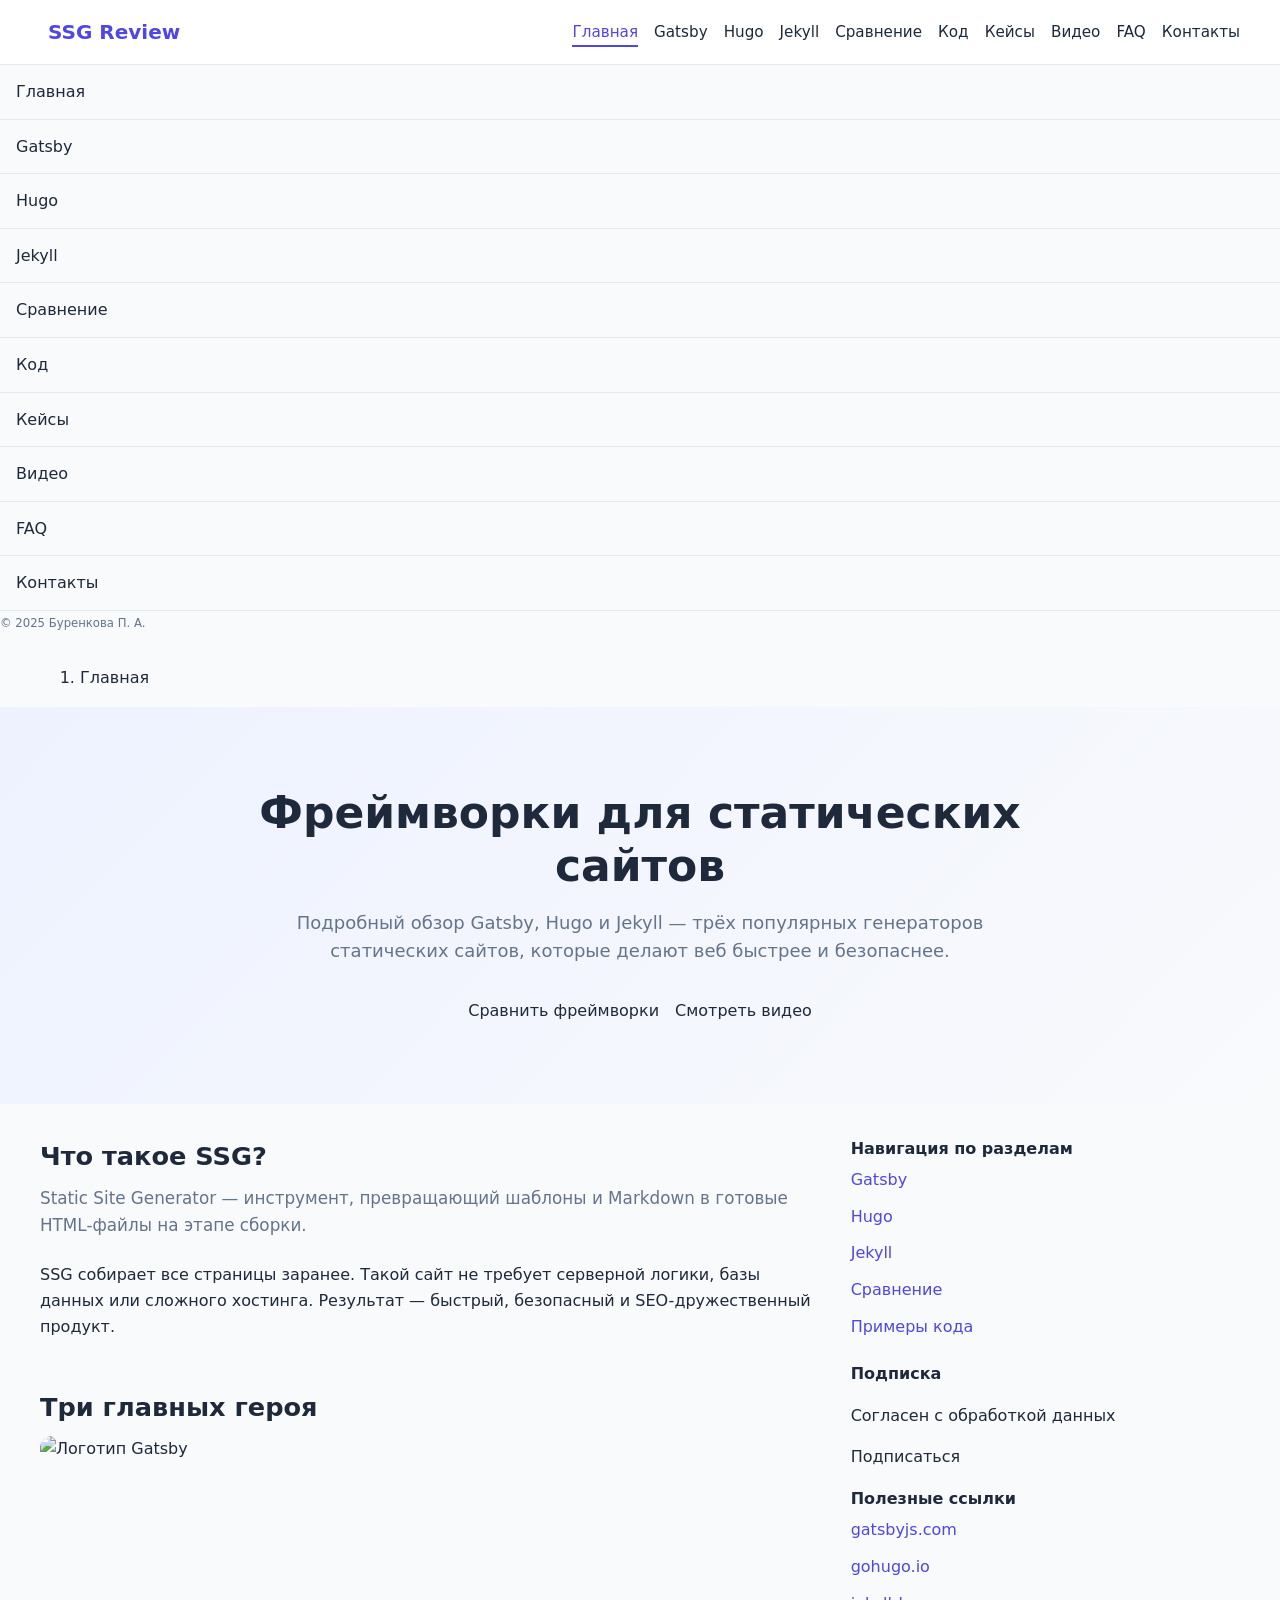
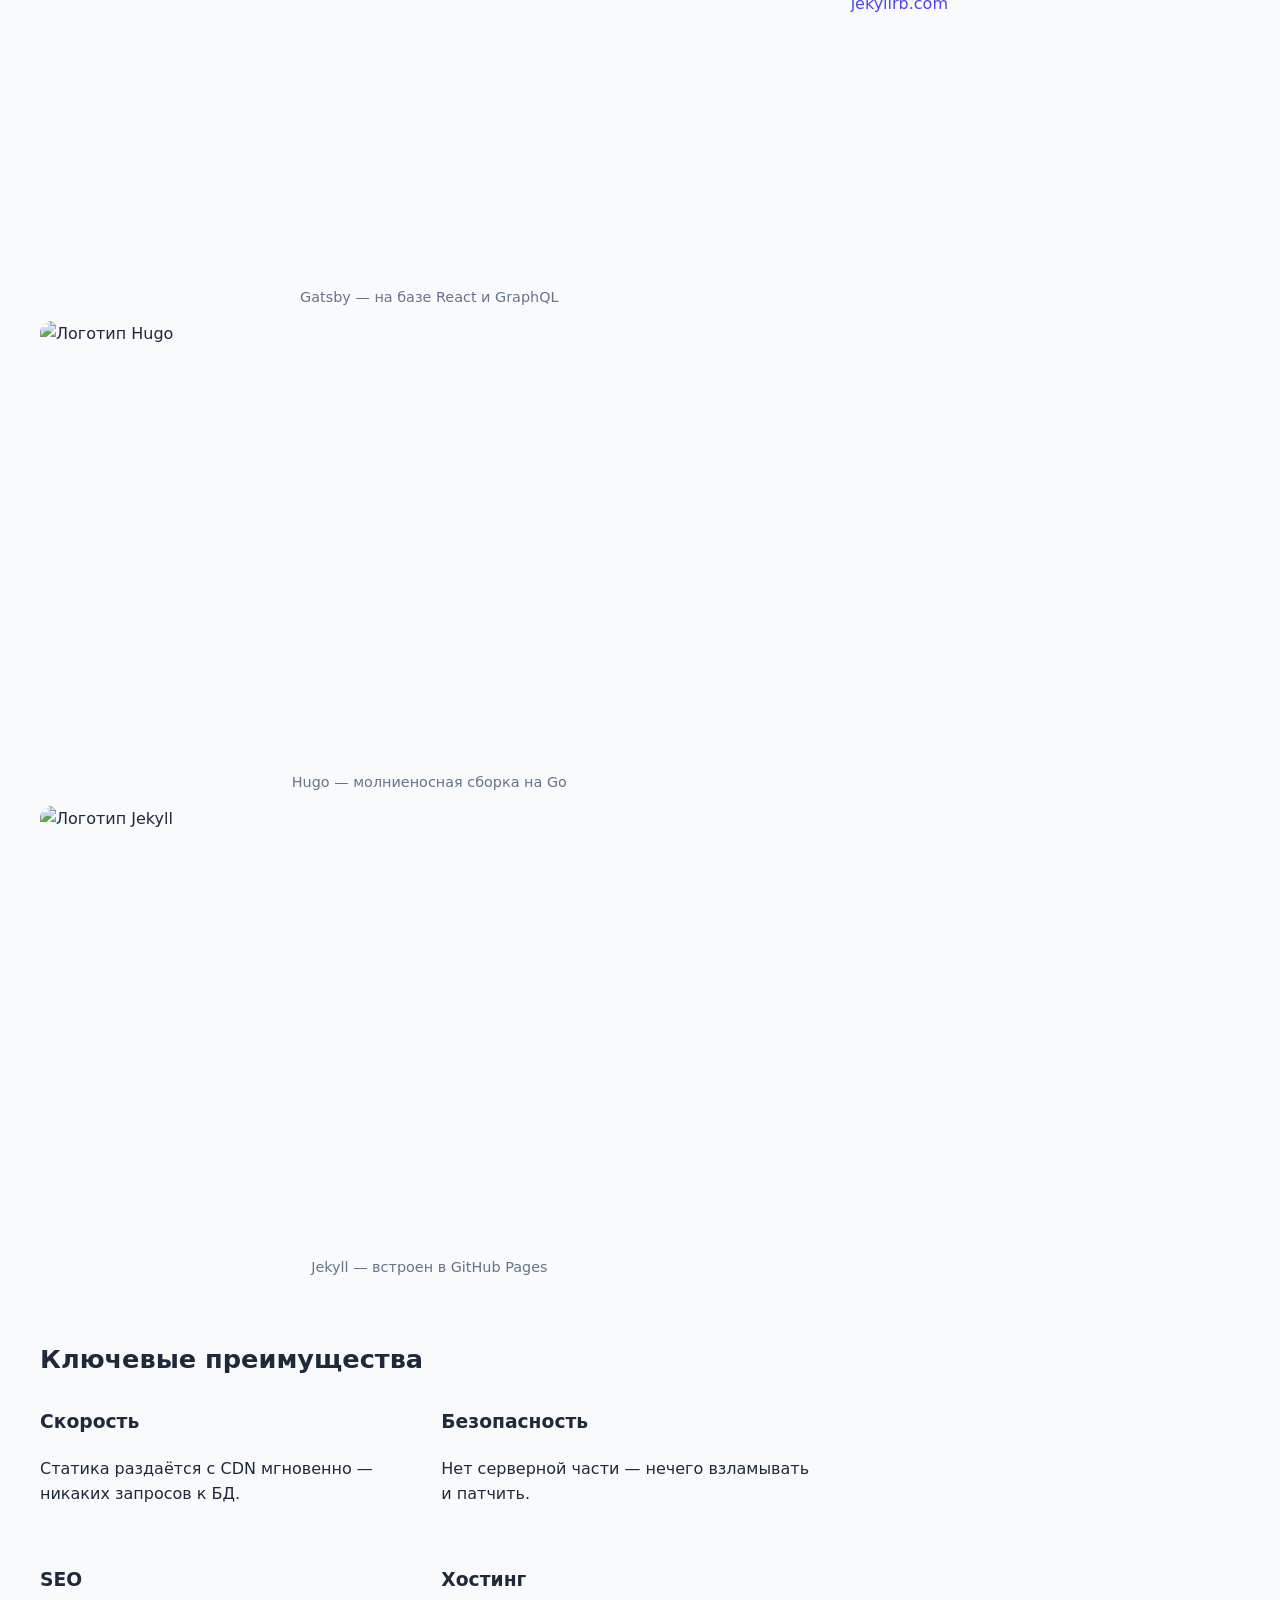
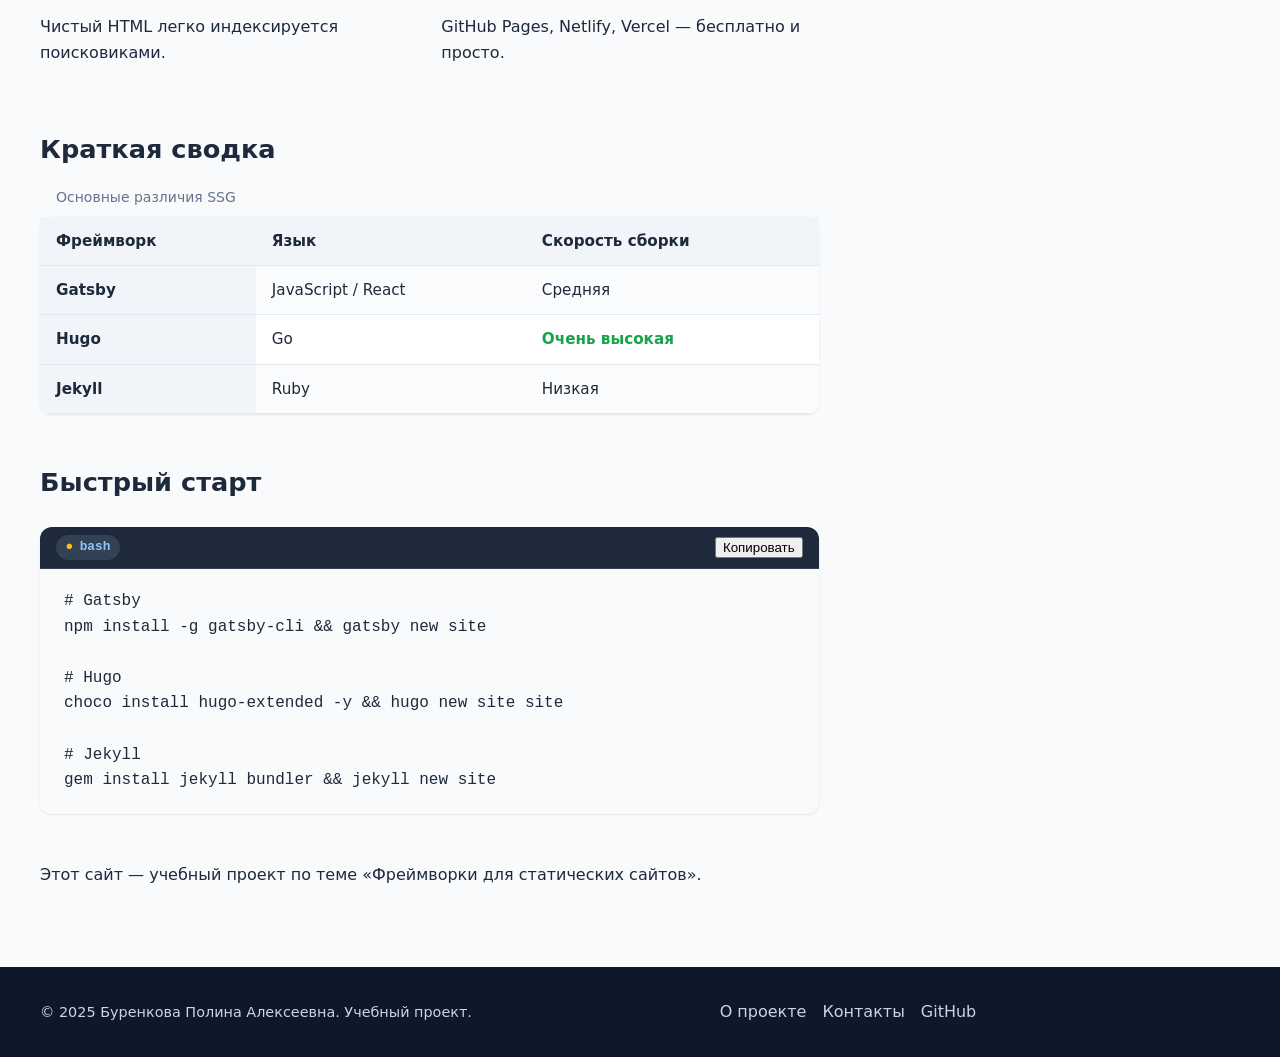
==== commit e815ec1e: "Add files via upload" ====
--- a/index.html
+++ b/index.html
@@ -4,6 +4,7 @@
   <meta charset="UTF-8">
   <meta name="viewport" content="width=device-width, initial-scale=1.0">
   <title>SSG Review — обзор Gatsby, Hugo, Jekyll</title>
+  <meta name="description" content="Учебный проект: сравнение фреймворков для статических сайтов">
   <meta name="description" content="Учебный проект: сравнение фреймворков для статических сайтов">
   <meta name="author" content="Буренкова Полина Алексеевна">
   <link rel="stylesheet" href="https://cdn.jsdelivr.net/npm/@shoelace-style/shoelace@2.15.0/cdn/themes/light.css">
@@ -57,12 +58,9 @@
 </sl-drawer>
 
 <nav class="breadcrumbs" aria-label="Хлебные крошки">
-  <sl-breadcrumb>
-    <sl-breadcrumb-item>
-      <sl-icon slot="prefix" name="house"></sl-icon>
-      Главная
-    </sl-breadcrumb-item>
-  </sl-breadcrumb>
+  <ol class="breadcrumbs__list">
+    <li class="breadcrumbs__item"><span class="breadcrumbs__current">Главная</span></li>
+  </ol>
 </nav>
 
 <section class="hero hero_theme_gradient">
@@ -73,16 +71,12 @@
       статических сайтов, которые делают веб быстрее и безопаснее.
     </p>
     <div class="hero__actions">
-      <a href="comparison.html" class="button-link">
-        <sl-button variant="primary" size="large">
-          <sl-icon slot="prefix" name="bar-chart"></sl-icon>Сравнить фреймворки
-        </sl-button>
-      </a>
-      <a href="video.html" class="button-link">
-        <sl-button variant="default" size="large">
-          <sl-icon slot="prefix" name="play-circle"></sl-icon>Смотреть видео
-        </sl-button>
-      </a>
+      <sl-button variant="primary" size="large" href="comparison.html">
+        <sl-icon slot="prefix" name="bar-chart"></sl-icon>Сравнить фреймворки
+      </sl-button>
+      <sl-button variant="default" size="large" href="video.html">
+        <sl-icon slot="prefix" name="play-circle"></sl-icon>Смотреть видео
+      </sl-button>
     </div>
   </div>
 </section>
@@ -96,69 +90,38 @@
         Static Site Generator — инструмент, превращающий шаблоны и Markdown
         в готовые HTML-файлы на этапе сборки.
       </p>
-      <sl-card class="card">
-        <p>
-          SSG собирает все страницы заранее. Такой сайт не требует серверной
-          логики, базы данных или сложного хостинга. Результат — быстрый,
-          безопасный и SEO-дружественный продукт.
-        </p>
-      </sl-card>
+      <div class="card card_bordered">
+        <div class="card__body">
+          <p class="card__text">
+            SSG собирает все страницы заранее. Такой сайт не требует серверной
+            логики, базы данных или сложного хостинга. Результат — быстрый,
+            безопасный и SEO-дружественный продукт.
+          </p>
+        </div>
+      </div>
     </section>
 
     <section class="section">
       <h2 class="section__title">Три главных героя</h2>
       <sl-carousel pagination navigation loop class="carousel">
-        <sl-carousel-item role="group" aria-label="Gatsby">
+        <sl-carousel-item>
           <figure class="carousel__figure">
-            <img
-              src="img/gatsby-800.webp"
-              srcset="img/gatsby-400.webp 400w,
-                      img/gatsby-800.webp 800w,
-                      img/gatsby-1200.webp 1200w"
-              sizes="(max-width: 768px) 100vw,
-                     (max-width: 992px) 50vw,
-                     800px"
-              alt="Логотип Gatsby — React-based SSG"
-              title="Gatsby — React-based SSG"
-              class="carousel__image"
-              loading="lazy"
-              width="800" height="450">
+            <img src="img/gatsby.webp" alt="Логотип Gatsby" title="Gatsby — React-based SSG"
+                 class="carousel__image" loading="lazy" width="800" height="450">
             <figcaption class="carousel__caption">Gatsby — на базе React и GraphQL</figcaption>
           </figure>
         </sl-carousel-item>
-        <sl-carousel-item role="group" aria-label="Hugo">
+        <sl-carousel-item>
           <figure class="carousel__figure">
-            <img
-              src="img/hugo-800.webp"
-              srcset="img/hugo-400.webp 400w,
-                      img/hugo-800.webp 800w,
-                      img/hugo-1200.webp 1200w"
-              sizes="(max-width: 768px) 100vw,
-                     (max-width: 992px) 50vw,
-                     800px"
-              alt="Логотип Hugo — самый быстрый SSG на Go"
-              title="Hugo — самый быстрый SSG на Go"
-              class="carousel__image"
-              loading="lazy"
-              width="800" height="450">
+            <img src="img/hugo.webp" alt="Логотип Hugo" title="Hugo — самый быстрый SSG на Go"
+                 class="carousel__image" loading="lazy" width="800" height="450">
             <figcaption class="carousel__caption">Hugo — молниеносная сборка на Go</figcaption>
           </figure>
         </sl-carousel-item>
-        <sl-carousel-item role="group" aria-label="Jekyll">
+        <sl-carousel-item>
           <figure class="carousel__figure">
-            <img
-              src="img/jekyll-800.webp"
-              srcset="img/jekyll-400.webp 400w,
-                      img/jekyll-800.webp 800w,
-                      img/jekyll-1200.webp 1200w"
-              sizes="(max-width: 768px) 100vw,
-                     (max-width: 992px) 50vw,
-                     800px"
-              alt="Логотип Jekyll — классика для GitHub Pages"
-              title="Jekyll — классика для GitHub Pages"
-              class="carousel__image"
-              loading="lazy"
-              width="800" height="450">
+            <img src="img/jekyll.webp" alt="Логотип Jekyll" title="Jekyll — классика для GitHub Pages"
+                 class="carousel__image" loading="lazy" width="800" height="450">
             <figcaption class="carousel__caption">Jekyll — встроен в GitHub Pages</figcaption>
           </figure>
         </sl-carousel-item>
@@ -168,34 +131,42 @@
     <section class="section">
       <h2 class="section__title">Ключевые преимущества</h2>
       <div class="grid grid_cols_2">
-        <sl-card class="card">
-          <div slot="header" class="card__header">
+        <article class="card card_bordered">
+          <div class="card__header">
             <sl-icon name="lightning-charge" class="card__icon"></sl-icon>
             <h3 class="card__title">Скорость</h3>
           </div>
-          <p>Статика раздаётся с CDN мгновенно — никаких запросов к БД.</p>
-        </sl-card>
-        <sl-card class="card">
-          <div slot="header" class="card__header">
+          <div class="card__body">
+            <p class="card__text">Статика раздаётся с CDN мгновенно — никаких запросов к БД.</p>
+          </div>
+        </article>
+        <article class="card card_bordered">
+          <div class="card__header">
             <sl-icon name="shield-check" class="card__icon"></sl-icon>
             <h3 class="card__title">Безопасность</h3>
           </div>
-          <p>Нет серверной части — нечего взламывать и патчить.</p>
-        </sl-card>
-        <sl-card class="card">
-          <div slot="header" class="card__header">
+          <div class="card__body">
+            <p class="card__text">Нет серверной части — нечего взламывать и патчить.</p>
+          </div>
+        </article>
+        <article class="card card_bordered">
+          <div class="card__header">
             <sl-icon name="search" class="card__icon"></sl-icon>
             <h3 class="card__title">SEO</h3>
           </div>
-          <p>Чистый HTML легко индексируется поисковиками.</p>
-        </sl-card>
-        <sl-card class="card">
-          <div slot="header" class="card__header">
+          <div class="card__body">
+            <p class="card__text">Чистый HTML легко индексируется поисковиками.</p>
+          </div>
+        </article>
+        <article class="card card_bordered">
+          <div class="card__header">
             <sl-icon name="cloud-upload" class="card__icon"></sl-icon>
             <h3 class="card__title">Хостинг</h3>
           </div>
-          <p>GitHub Pages, Netlify, Vercel — бесплатно и просто.</p>
-        </sl-card>
+          <div class="card__body">
+            <p class="card__text">GitHub Pages, Netlify, Vercel — бесплатно и просто.</p>
+          </div>
+        </article>
       </div>
     </section>
 
@@ -235,16 +206,16 @@
       <div class="code-block">
         <div class="code-block__header">
           <span class="code-block__lang">bash</span>
-          <sl-button size="small" data-js="copy">Копировать</sl-button>
+          <button class="code-block__copy" data-js="copy">Копировать</button>
         </div>
         <pre class="code-block__body"><code class="language-bash"># Gatsby
-npm install -g gatsby-cli &amp;&amp; gatsby new site
+npm install -g gatsby-cli && gatsby new site
 
 # Hugo
-choco install hugo-extended -y &amp;&amp; hugo new site site
+choco install hugo-extended -y && hugo new site site
 
 # Jekyll
-gem install jekyll bundler &amp;&amp; jekyll new site</code></pre>
+gem install jekyll bundler && jekyll new site</code></pre>
       </div>
     </section>
 
@@ -258,8 +229,8 @@
   </main>
 
   <aside class="layout__aside" aria-label="Боковая панель">
-    <sl-card class="aside__card">
-      <h3 slot="header" class="aside__title">Навигация по разделам</h3>
+    <div class="aside__card">
+      <h3 class="aside__title">Навигация по разделам</h3>
       <ul class="aside__list">
         <li class="aside__item"><a href="gatsby.html" class="aside__link">Gatsby</a></li>
         <li class="aside__item"><a href="hugo.html" class="aside__link">Hugo</a></li>
@@ -267,13 +238,13 @@
         <li class="aside__item"><a href="comparison.html" class="aside__link">Сравнение</a></li>
         <li class="aside__item"><a href="code.html" class="aside__link">Примеры кода</a></li>
       </ul>
-    </sl-card>
-
-    <sl-card class="aside__card">
-      <h3 slot="header" class="aside__title">Подписка</h3>
+    </div>
+
+    <div class="aside__card">
+      <h3 class="aside__title">Подписка</h3>
       <form class="form" data-js="subscribe-form" novalidate>
         <div class="form__field">
-          <label class="form__label" for="aside-email">Email</label>
+
           <sl-input id="aside-email" name="email" type="email" placeholder="you@example.com" required class="form__input"></sl-input>
         </div>
         <div class="form__field">
@@ -283,16 +254,16 @@
           <sl-button type="submit" variant="success" class="button button_block">Подписаться</sl-button>
         </div>
       </form>
-    </sl-card>
-
-    <sl-card class="aside__card">
-      <h3 slot="header" class="aside__title">Полезные ссылки</h3>
+    </div>
+
+    <div class="aside__card">
+      <h3 class="aside__title">Полезные ссылки</h3>
       <ul class="aside__list">
         <li class="aside__item"><a href="https://www.gatsbyjs.com/" class="aside__link" target="_blank" rel="noopener">gatsbyjs.com</a></li>
         <li class="aside__item"><a href="https://gohugo.io/" class="aside__link" target="_blank" rel="noopener">gohugo.io</a></li>
         <li class="aside__item"><a href="https://jekyllrb.com/" class="aside__link" target="_blank" rel="noopener">jekyllrb.com</a></li>
       </ul>
-    </sl-card>
+    </div>
   </aside>
 </div>
 
@@ -302,20 +273,12 @@
     <ul class="footer__links">
       <li class="footer__item"><a href="about.html" class="footer__link">О проекте</a></li>
       <li class="footer__item"><a href="contacts.html" class="footer__link">Контакты</a></li>
-      <li class="footer__item"><a href="https://github.com/polina222232/ssg-review" class="footer__link" target="_blank" rel="noopener">GitHub</a></li>
+      <li class="footer__item"><a href="https://github.com/" class="footer__link" target="_blank" rel="noopener">GitHub</a></li>
     </ul>
     <div class="footer__social">
-      <sl-tooltip content="GitHub репозиторий">
-        <a href="https://github.com/polina222232/ssg-review" target="_blank" rel="noopener" class="icon-link">
-          <sl-icon-button name="github" label="GitHub"></sl-icon-button>
-        </a>
-      </sl-tooltip>
-      <sl-tooltip content="Telegram">
-        <sl-icon-button name="telegram" label="Telegram"></sl-icon-button>
-      </sl-tooltip>
-      <sl-tooltip content="Email">
-        <sl-icon-button name="envelope" label="Email"></sl-icon-button>
-      </sl-tooltip>
+      <sl-icon-button name="github" label="GitHub" href="https://github.com/" target="_blank"></sl-icon-button>
+      <sl-icon-button name="telegram" label="Telegram"></sl-icon-button>
+      <sl-icon-button name="envelope" label="Email"></sl-icon-button>
     </div>
   </div>
 </footer>
--- a/css/style.css
+++ b/css/style.css
@@ -59,6 +59,7 @@
   display: inline-flex; align-items: center; gap: .5rem;
   font-weight: 700; font-size: 1.25rem; color: var(--brand);
 }
+.header__logo:hover { text-decoration: none; }
 .header__logo-icon { font-size: 1.5rem; }
 .header__list {
   display: none; list-style: none; margin: 0; padding: 0; gap: 1rem;
@@ -81,16 +82,6 @@
   width: min(var(--container), 100% - 2rem);
   margin: 1rem auto 0;
 }
-.breadcrumbs__list {
-  display: flex; flex-wrap: wrap; gap: .5rem;
-  list-style: none; margin: 0; padding: 0;
-  font-size: .875rem; color: var(--text-muted);
-}
-.breadcrumbs__item + .breadcrumbs__item::before {
-  content: '/'; margin-right: .5rem; color: var(--text-muted);
-}
-.breadcrumbs__link { color: var(--text-muted); }
-.breadcrumbs__current { color: var(--text); font-weight: 500; }
 
 /* ---------- hero ---------- */
 .hero { padding: 3rem 0; background: var(--bg-alt); }
@@ -106,6 +97,66 @@
 .hero__subtitle { font-size: 1.125rem; color: var(--text-muted); margin: 0 0 2rem; }
 .hero__actions { display: flex; flex-wrap: wrap; gap: 1rem; justify-content: center; }
 
+/* ---------- section hero (с логотипом) ---------- */
+.section__hero {
+  display: flex;
+  align-items: center;
+  gap: 1.5rem;
+  margin-bottom: 1.5rem;
+}
+
+.section__hero-logo {
+  width: 120px;
+  height: 120px;
+  object-fit: contain;
+  border-radius: var(--radius);
+  background: var(--bg-alt);
+  padding: .75rem;
+  box-shadow: var(--shadow);
+  flex-shrink: 0;
+  transition: transform var(--transition), box-shadow var(--transition);
+}
+
+.section__hero-logo:hover {
+  transform: translateY(-2px);
+  box-shadow: var(--shadow-lg);
+}
+
+/* Тёмный логотип (Jekyll) — на тёмном фоне */
+.section__hero-logo_dark {
+  background: #2b2b2b;
+}
+
+.section__hero-text {
+  display: flex;
+  flex-direction: column;
+  gap: .25rem;
+}
+
+.section__hero-text .section__title { margin: 0; }
+.section__hero-text .section__subtitle { margin: 0; }
+
+@media (max-width: 600px) {
+  .section__hero {
+    flex-direction: column;
+    text-align: center;
+  }
+  .section__hero-text {
+    align-items: center;
+  }
+  .section__hero-logo {
+    width: 96px;
+    height: 96px;
+  }
+}
+
+/* ---------- button-link ---------- */
+.button-link {
+  display: inline-block; text-decoration: none;
+}
+.button-link:hover { text-decoration: none; }
+.icon-link { display: inline-flex; text-decoration: none; }
+
 /* ---------- layout ---------- */
 .layout {
   width: min(var(--container), 100% - 2rem);
@@ -122,23 +173,12 @@
 .section__subtitle { font-size: 1.05rem; color: var(--text-muted); margin: 0 0 1.5rem; }
 
 /* ---------- card ---------- */
-.card {
-  background: var(--bg-alt); border-radius: var(--radius);
-  padding: 1.5rem; box-shadow: var(--shadow);
-  transition: box-shadow var(--transition), transform var(--transition);
-}
-.card:hover { box-shadow: var(--shadow-lg); }
-.card_bordered { border: 1px solid var(--border); }
-.card_theme_dark { background: #0f172a; color: #e2e8f0; }
-.card_size_lg { padding: 2rem; }
-.card__header { display: flex; align-items: center; gap: .75rem; margin-bottom: 1rem; }
-.card__icon { font-size: 1.5rem; color: var(--brand); }
-.card__title { margin: 0; font-size: 1.125rem; }
-.card__body { color: var(--text); }
-.card__text { margin: 0 0 .75rem; }
-.card__text:last-child { margin-bottom: 0; }
-.card__footer {
-  margin-top: 1rem; padding-top: 1rem; border-top: 1px solid var(--border);
+.card { --padding: 1.5rem; }
+
+/* ---------- tags ---------- */
+.tags {
+  display: flex; flex-wrap: wrap; gap: .5rem;
+  margin-top: 1rem;
 }
 
 /* ---------- grid ---------- */
@@ -174,9 +214,6 @@
 
 /* ---------- button ---------- */
 .button { cursor: pointer; }
-.button_primary { background: var(--brand); color: #fff; }
-.button_secondary { background: var(--bg-alt); color: var(--text); border: 1px solid var(--border); }
-.button_ghost { background: transparent; color: var(--brand); }
 .button_block { width: 100%; }
 
 /* ---------- list ---------- */
@@ -187,16 +224,7 @@
   margin-right: .5rem; font-weight: 700;
 }
 
-/* ---------- code ---------- */
-.code {
-  background: #0f172a; color: #e2e8f0;
-  padding: 1rem 1.25rem; border-radius: var(--radius-sm);
-  overflow-x: auto;
-  font-family: 'JetBrains Mono', 'Fira Code', monospace;
-  font-size: .875rem; line-height: 1.5;
-}
-
-/* ---------- code-block (обёртка) ---------- */
+/* ---------- code-block ---------- */
 .code-block {
   margin: 1.5rem 0; border-radius: var(--radius);
   overflow: hidden; box-shadow: var(--shadow);
@@ -213,15 +241,6 @@
   border-radius: 999px; color: #93c5fd; font-weight: 600;
 }
 .code-block__lang::before { content: '●'; color: #fbbf24; }
-.code-block__copy {
-  background: transparent; border: 1px solid #475569;
-  color: #cbd5e1; padding: .2rem .6rem; border-radius: 6px;
-  font-size: .75rem; cursor: pointer; transition: var(--transition);
-}
-.code-block__copy:hover { background: #475569; color: #fff; }
-.code-block__copy_copied {
-  background: var(--success); border-color: var(--success); color: #fff;
-}
 .code-block__body { margin: 0; }
 .code-block__body code { display: block; padding: 1.25rem 1.5rem; }
 .code-block__subtitle { font-size: 1rem; margin: 1.25rem 0 .5rem; color: var(--text); }
@@ -236,14 +255,26 @@
 }
 
 /* ---------- aside ---------- */
-.aside__card {
-  background: var(--bg-alt); border: 1px solid var(--border);
-  border-radius: var(--radius); padding: 1.25rem; margin-bottom: 1rem;
-}
-.aside__title { margin: 0 0 .75rem; font-size: 1rem; color: var(--text); }
+.aside__card { margin-bottom: 1rem; --padding: 1.25rem; }
+.aside__title { margin: 0; font-size: 1rem; color: var(--text); }
 .aside__list { list-style: none; padding: 0; margin: 0; }
 .aside__item { padding: .35rem 0; }
 .aside__link { color: var(--brand); }
+
+/* ---------- author ---------- */
+.author { display: flex; align-items: center; gap: .75rem; }
+.author_lg { gap: 1rem; }
+.author__info { display: flex; flex-direction: column; }
+.author__info strong { font-size: 1rem; }
+.author__info span { color: var(--text-muted); font-size: .875rem; }
+
+/* ---------- speed (progress) ---------- */
+.speed {
+  display: flex; align-items: center; gap: .75rem;
+  margin: .5rem 0;
+}
+.speed__label { min-width: 70px; font-weight: 600; font-size: .9rem; }
+.speed__bar { flex: 1; }
 
 /* ---------- video ---------- */
 .video { margin-bottom: 2rem; }
--- a/css/prism.css
+++ b/css/prism.css
@@ -0,0 +1,342 @@
+/* =========================================================
+   SSG Review — кастомные стили (БЭМ)
+   ========================================================= */
+
+:root {
+  --brand: #4f46e5;
+  --brand-dark: #3730a3;
+  --brand-light: #e0e7ff;
+  --bg: #f8fafc;
+  --bg-alt: #ffffff;
+  --text: #1e293b;
+  --text-muted: #64748b;
+  --border: #e2e8f0;
+  --success: #16a34a;
+  --warning: #f59e0b;
+  --danger: #dc2626;
+  --radius: 12px;
+  --radius-sm: 8px;
+  --shadow: 0 1px 3px rgba(0, 0, 0, .06), 0 1px 2px rgba(0, 0, 0, .04);
+  --shadow-lg: 0 10px 25px rgba(0, 0, 0, .08);
+  --container: 1200px;
+  --gap: 1.5rem;
+  --transition: .2s ease;
+}
+
+*, *::before, *::after { box-sizing: border-box; }
+
+html { scroll-behavior: smooth; }
+
+body {
+  margin: 0;
+  font-family: 'Inter', system-ui, -apple-system, sans-serif;
+  font-size: 16px;
+  line-height: 1.6;
+  color: var(--text);
+  background: var(--bg);
+}
+
+img { max-width: 100%; height: auto; display: block; }
+a { color: var(--brand); text-decoration: none; }
+a:hover { text-decoration: underline; }
+
+.page { min-height: 100vh; display: flex; flex-direction: column; }
+
+/* ---------- header ---------- */
+.header {
+  position: sticky; top: 0; z-index: 100;
+  background: var(--bg-alt);
+  border-bottom: 1px solid var(--border);
+  backdrop-filter: blur(8px);
+}
+.header__inner {
+  width: min(var(--container), 100% - 2rem);
+  margin-inline: auto;
+  display: flex; align-items: center; justify-content: space-between;
+  gap: var(--gap); padding: 1rem 0;
+}
+.header__logo {
+  display: inline-flex; align-items: center; gap: .5rem;
+  font-weight: 700; font-size: 1.25rem; color: var(--brand);
+}
+.header__logo:hover { text-decoration: none; }
+.header__logo-icon { font-size: 1.5rem; }
+.header__list {
+  display: none; list-style: none; margin: 0; padding: 0; gap: 1rem;
+  flex-wrap: wrap;
+}
+.header__link { color: var(--text); font-weight: 500; font-size: .95rem; padding: .25rem 0; }
+.header__link:hover { color: var(--brand); text-decoration: none; }
+.header__link_active { color: var(--brand); border-bottom: 2px solid var(--brand); }
+.header__burger { display: inline-flex; }
+
+/* ---------- drawer ---------- */
+.drawer__list { list-style: none; padding: 0; margin: 0; }
+.drawer__item { border-bottom: 1px solid var(--border); }
+.drawer__link { display: block; padding: .875rem 1rem; color: var(--text); font-weight: 500; }
+.drawer__link:hover { background: var(--brand-light); text-decoration: none; }
+.drawer__footer { color: var(--text-muted); font-size: .875rem; }
+
+/* ---------- breadcrumbs ---------- */
+.breadcrumbs {
+  width: min(var(--container), 100% - 2rem);
+  margin: 1rem auto 0;
+}
+
+/* ---------- hero ---------- */
+.hero { padding: 3rem 0; background: var(--bg-alt); }
+.hero_theme_gradient { background: linear-gradient(135deg, #eef2ff 0%, #f8fafc 100%); }
+.hero__inner {
+  width: min(var(--container), 100% - 2rem);
+  margin-inline: auto; max-width: 800px; text-align: center;
+}
+.hero__title {
+  font-size: clamp(1.75rem, 4vw, 2.75rem);
+  line-height: 1.2; margin: 0 0 1rem; color: var(--text);
+}
+.hero__subtitle { font-size: 1.125rem; color: var(--text-muted); margin: 0 0 2rem; }
+.hero__actions { display: flex; flex-wrap: wrap; gap: 1rem; justify-content: center; }
+
+/* ---------- section hero (с логотипом) ---------- */
+.section__hero {
+  display: flex;
+  align-items: center;
+  gap: 1.5rem;
+  margin-bottom: 1.5rem;
+}
+
+.section__hero-logo {
+  width: 120px;
+  height: 120px;
+  object-fit: contain;
+  border-radius: var(--radius);
+  background: var(--bg-alt);
+  padding: .75rem;
+  box-shadow: var(--shadow);
+  flex-shrink: 0;
+  transition: transform var(--transition), box-shadow var(--transition);
+}
+
+.section__hero-logo:hover {
+  transform: translateY(-2px);
+  box-shadow: var(--shadow-lg);
+}
+
+/* Тёмный логотип (Jekyll) — на тёмном фоне */
+.section__hero-logo_dark {
+  background: #2b2b2b;
+}
+
+.section__hero-text {
+  display: flex;
+  flex-direction: column;
+  gap: .25rem;
+}
+
+.section__hero-text .section__title { margin: 0; }
+.section__hero-text .section__subtitle { margin: 0; }
+
+@media (max-width: 600px) {
+  .section__hero {
+    flex-direction: column;
+    text-align: center;
+  }
+  .section__hero-text {
+    align-items: center;
+  }
+  .section__hero-logo {
+    width: 96px;
+    height: 96px;
+  }
+}
+
+/* ---------- button-link ---------- */
+.button-link {
+  display: inline-block; text-decoration: none;
+}
+.button-link:hover { text-decoration: none; }
+.icon-link { display: inline-flex; text-decoration: none; }
+
+/* ---------- layout ---------- */
+.layout {
+  width: min(var(--container), 100% - 2rem);
+  margin-inline: auto;
+  display: grid; gap: 2rem; padding: 2rem 0;
+  grid-template-columns: 1fr;
+}
+.layout__main { min-width: 0; }
+.layout__aside { min-width: 0; }
+
+/* ---------- section ---------- */
+.section { margin-bottom: 3rem; }
+.section__title { font-size: 1.6rem; margin: 0 0 .5rem; color: var(--text); }
+.section__subtitle { font-size: 1.05rem; color: var(--text-muted); margin: 0 0 1.5rem; }
+
+/* ---------- card ---------- */
+.card { --padding: 1.5rem; }
+
+/* ---------- tags ---------- */
+.tags {
+  display: flex; flex-wrap: wrap; gap: .5rem;
+  margin-top: 1rem;
+}
+
+/* ---------- grid ---------- */
+.grid { display: grid; gap: var(--gap); }
+.grid_cols_2 { grid-template-columns: 1fr; }
+.grid_cols_3 { grid-template-columns: 1fr; }
+
+/* ---------- table ---------- */
+.table {
+  width: 100%; border-collapse: collapse;
+  background: var(--bg-alt); border-radius: var(--radius);
+  overflow: hidden; box-shadow: var(--shadow); font-size: .95rem;
+}
+.table__caption {
+  caption-side: top; text-align: left;
+  padding: .5rem 1rem; color: var(--text-muted); font-size: .875rem;
+}
+.table__cell {
+  padding: .75rem 1rem; text-align: left;
+  border-bottom: 1px solid var(--border);
+}
+.table__cell_head { background: #f1f5f9; font-weight: 600; color: var(--text); }
+.table__cell_accent { color: var(--success); font-weight: 600; }
+.table_striped .table__body .table__row:nth-child(odd) { background: #fafbfc; }
+
+/* ---------- form ---------- */
+.form { display: flex; flex-direction: column; gap: 1rem; }
+.form_inline { flex-direction: row; align-items: flex-end; flex-wrap: wrap; }
+.form__field { display: flex; flex-direction: column; gap: .375rem; }
+.form__label { font-weight: 500; font-size: .9rem; }
+.form__input { width: 100%; }
+.form__actions { display: flex; gap: .75rem; flex-wrap: wrap; }
+
+/* ---------- button ---------- */
+.button { cursor: pointer; }
+.button_block { width: 100%; }
+
+/* ---------- list ---------- */
+.list { list-style: none; padding: 0; margin: 0; }
+.list__item { padding: .35rem 0; }
+.list_marker_check .list__item::before {
+  content: '✓'; color: var(--success);
+  margin-right: .5rem; font-weight: 700;
+}
+
+/* ---------- code-block ---------- */
+.code-block {
+  margin: 1.5rem 0; border-radius: var(--radius);
+  overflow: hidden; box-shadow: var(--shadow);
+}
+.code-block__header {
+  display: flex; align-items: center; justify-content: space-between;
+  padding: .5rem 1rem; background: #1e293b; color: #cbd5e1;
+  font-size: .8rem; font-family: 'JetBrains Mono', monospace;
+  border-bottom: 1px solid #334155;
+}
+.code-block__lang {
+  display: inline-flex; align-items: center; gap: .4rem;
+  padding: .15rem .6rem; background: #334155;
+  border-radius: 999px; color: #93c5fd; font-weight: 600;
+}
+.code-block__lang::before { content: '●'; color: #fbbf24; }
+.code-block__body { margin: 0; }
+.code-block__body code { display: block; padding: 1.25rem 1.5rem; }
+.code-block__subtitle { font-size: 1rem; margin: 1.25rem 0 .5rem; color: var(--text); }
+
+/* ---------- carousel ---------- */
+.carousel { --aspect-ratio: 16 / 9; }
+.carousel__figure { margin: 0; }
+.carousel__image { width: 100%; border-radius: var(--radius); }
+.carousel__caption {
+  text-align: center; padding: .75rem;
+  color: var(--text-muted); font-size: .9rem;
+}
+
+/* ---------- aside ---------- */
+.aside__card { margin-bottom: 1rem; --padding: 1.25rem; }
+.aside__title { margin: 0; font-size: 1rem; color: var(--text); }
+.aside__list { list-style: none; padding: 0; margin: 0; }
+.aside__item { padding: .35rem 0; }
+.aside__link { color: var(--brand); }
+
+/* ---------- author ---------- */
+.author { display: flex; align-items: center; gap: .75rem; }
+.author_lg { gap: 1rem; }
+.author__info { display: flex; flex-direction: column; }
+.author__info strong { font-size: 1rem; }
+.author__info span { color: var(--text-muted); font-size: .875rem; }
+
+/* ---------- speed (progress) ---------- */
+.speed {
+  display: flex; align-items: center; gap: .75rem;
+  margin: .5rem 0;
+}
+.speed__label { min-width: 70px; font-weight: 600; font-size: .9rem; }
+.speed__bar { flex: 1; }
+
+/* ---------- video ---------- */
+.video { margin-bottom: 2rem; }
+.video__wrapper {
+  position: relative; padding-bottom: 56.25%; height: 0;
+  overflow: hidden; border-radius: var(--radius); box-shadow: var(--shadow);
+}
+.video__iframe {
+  position: absolute; inset: 0; width: 100%; height: 100%; border: 0;
+}
+.video__caption {
+  text-align: center; margin-top: .75rem;
+  font-size: .9rem; color: var(--text-muted);
+}
+
+/* ---------- pagination ---------- */
+.pagination {
+  display: flex; justify-content: space-between; gap: 1rem;
+  margin-top: 2rem; padding-top: 1.5rem; border-top: 1px solid var(--border);
+}
+
+/* ---------- modal ---------- */
+.modal__content { padding: 1rem 0; }
+.modal__actions {
+  display: flex; gap: .75rem; justify-content: flex-end; margin-top: 1.5rem;
+}
+
+/* ---------- footer ---------- */
+.footer {
+  margin-top: auto; background: #0f172a;
+  color: #cbd5e1; padding: 2rem 0;
+}
+.footer__inner {
+  width: min(var(--container), 100% - 2rem);
+  margin-inline: auto; display: flex; flex-direction: column;
+  gap: 1rem; align-items: center; text-align: center;
+}
+.footer__copyright { margin: 0; font-size: .9rem; }
+.footer__links {
+  display: flex; flex-wrap: wrap; gap: 1rem;
+  list-style: none; padding: 0; margin: 0;
+}
+.footer__link { color: #cbd5e1; }
+.footer__link:hover { color: #fff; }
+.footer__social { display: flex; gap: .5rem; }
+
+/* =========================================================
+   MEDIA QUERIES
+   ========================================================= */
+
+@media (min-width: 768px) {
+  .header__list { display: flex; }
+  .header__burger { display: none; }
+  .grid_cols_2 { grid-template-columns: repeat(2, 1fr); }
+  .grid_cols_3 { grid-template-columns: repeat(2, 1fr); }
+  .footer__inner {
+    flex-direction: row; justify-content: space-between; text-align: left;
+  }
+}
+
+@media (min-width: 992px) {
+  .layout { grid-template-columns: 2fr 1fr; }
+  .grid_cols_3 { grid-template-columns: repeat(3, 1fr); }
+  .hero { padding: 5rem 0; }
+}
